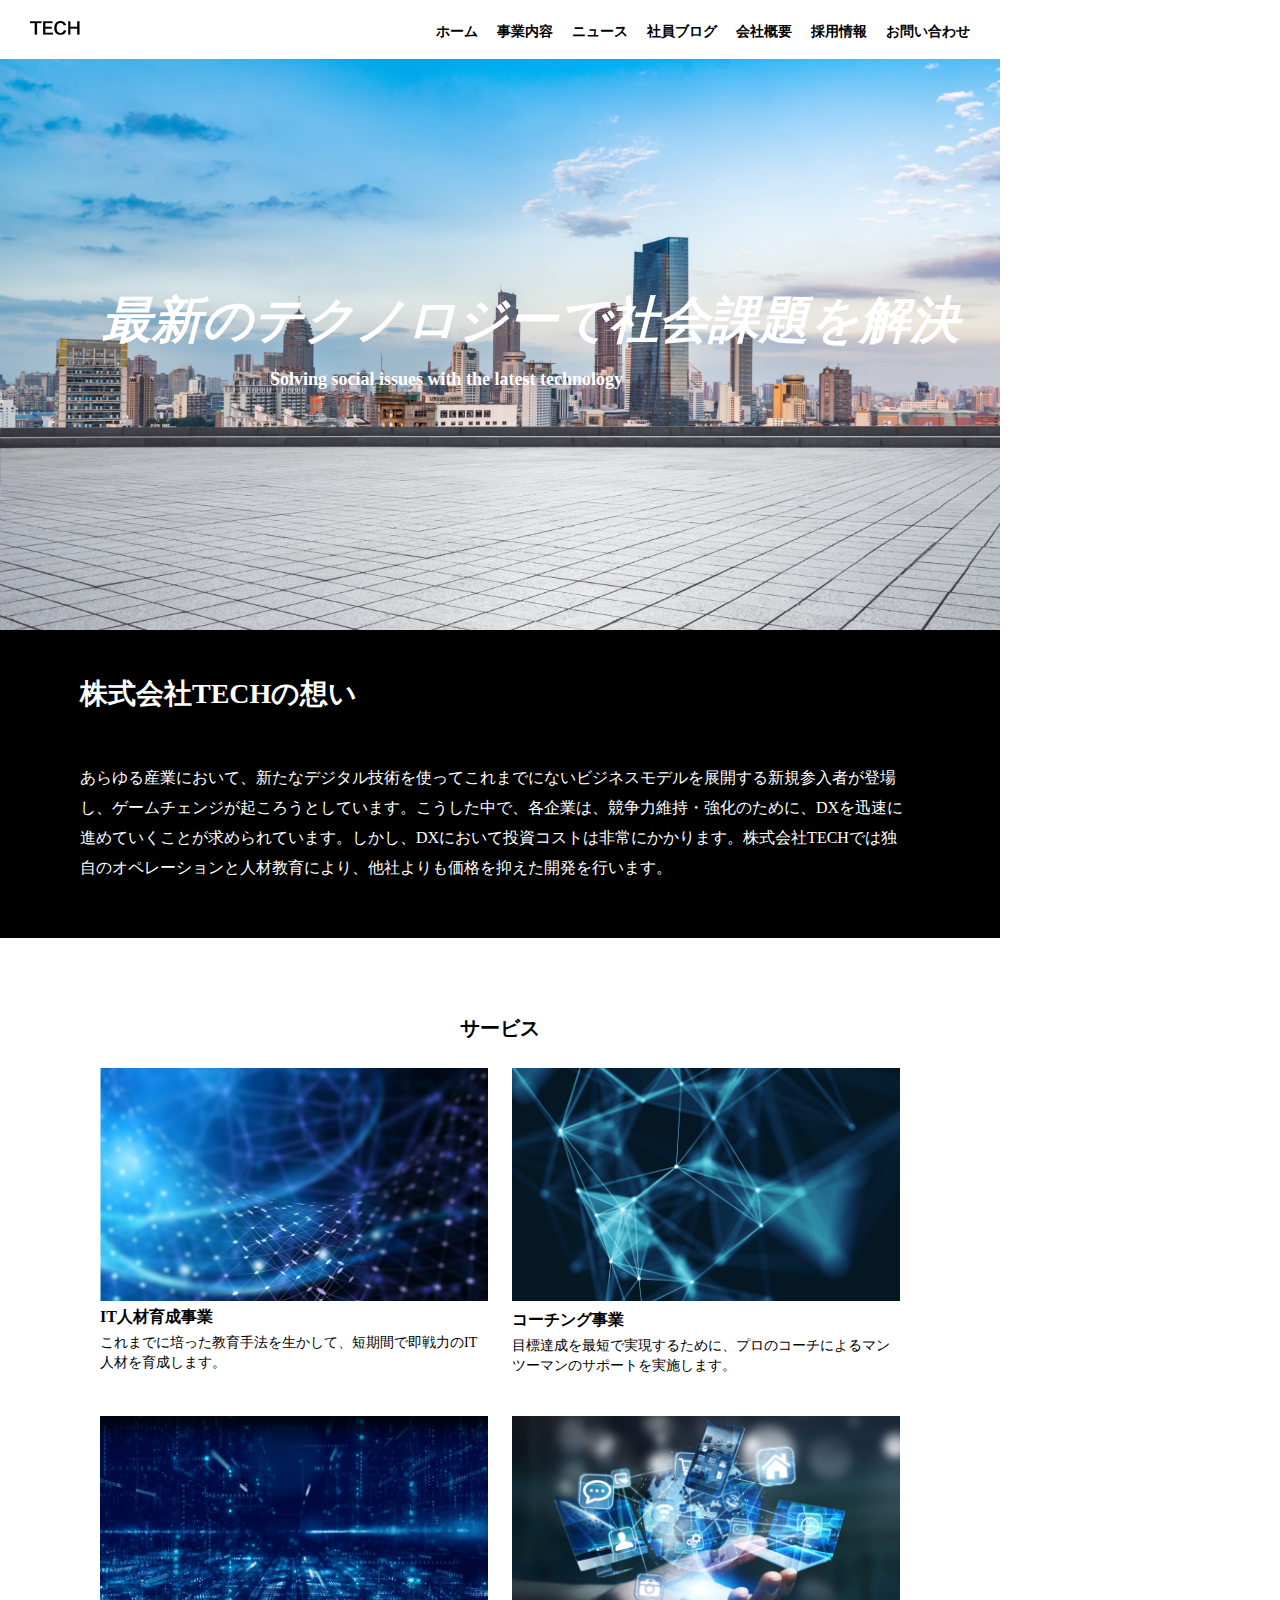
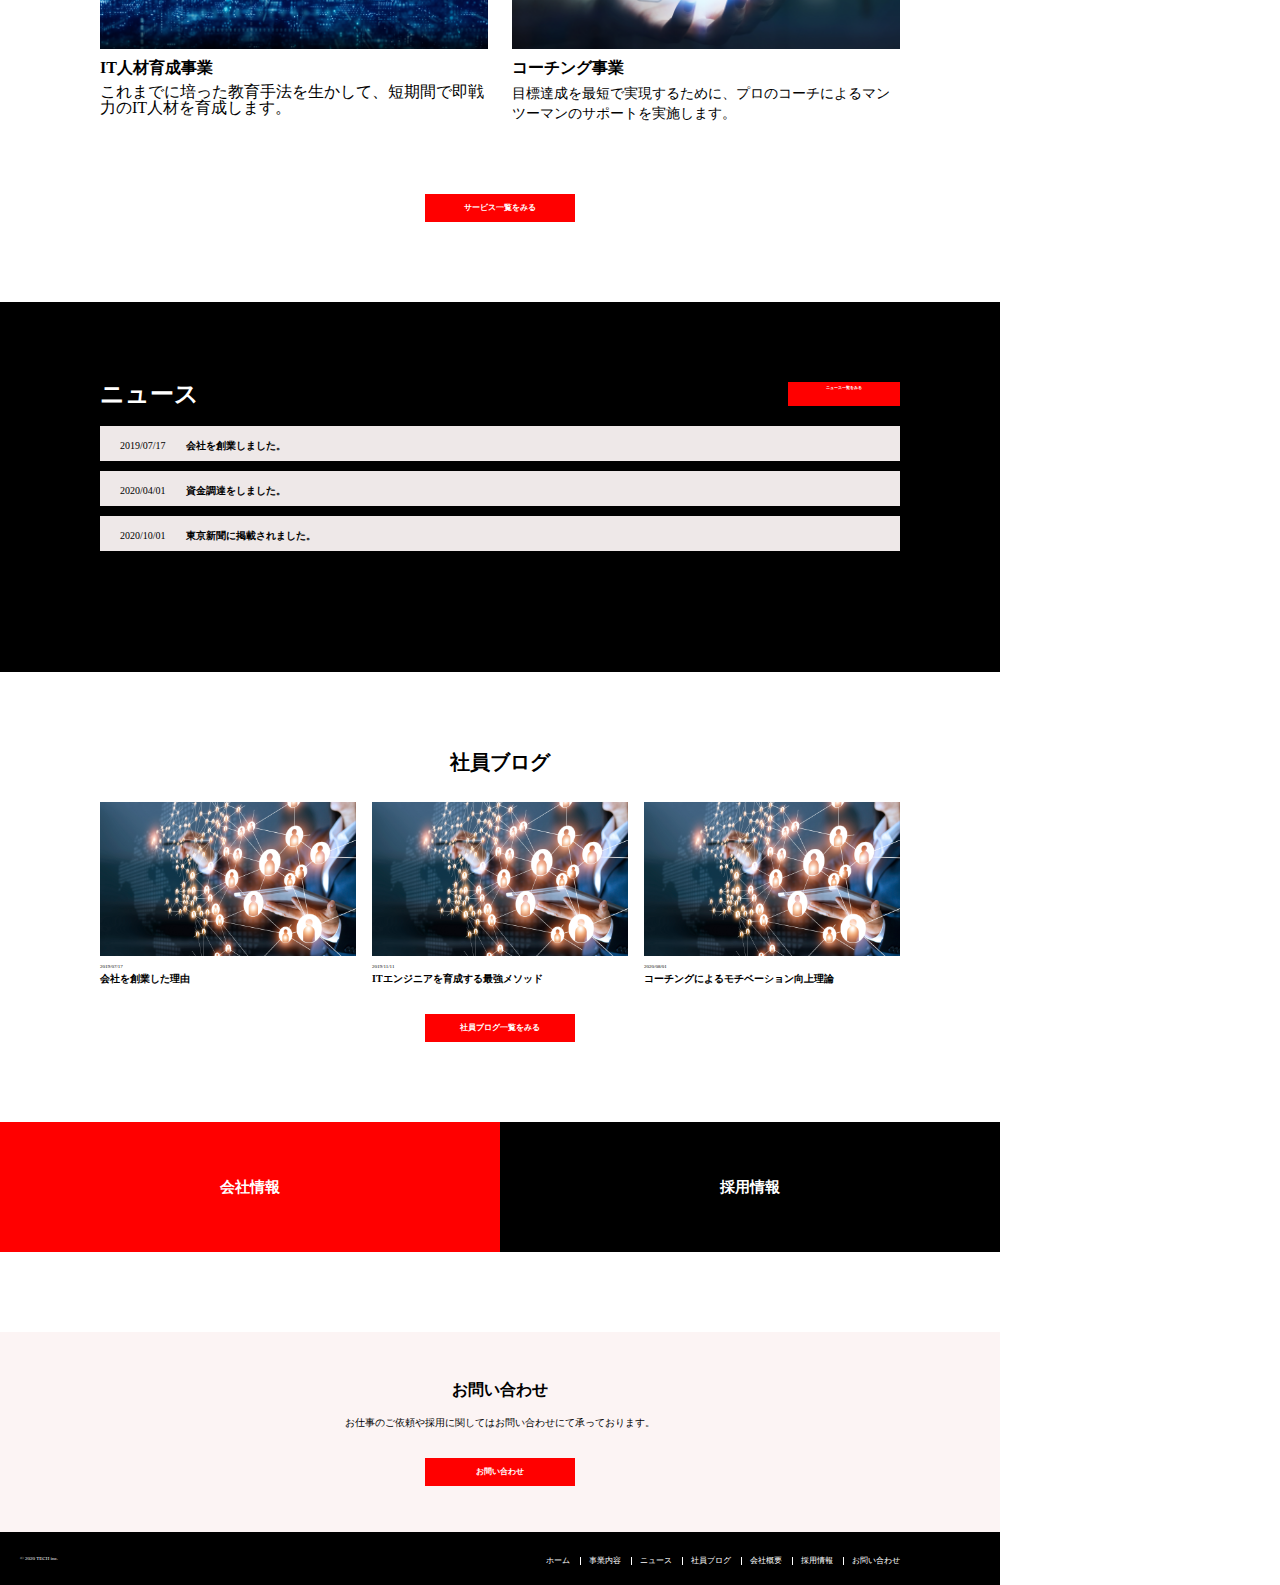
==== index.html @ 4aadff20 "first-commit" ====
<!DOCTYPE html>
<html lang="ja">

<head>
  <meta charset="UTF-8">
  <meta http-equiv="X-UA-Compatible" content="IE=edge">
  <meta name="viewport" content="width=device-width, initial-scale=1.0">
  <link rel="stylesheet" href="css/reset.css">
  <link rel="stylesheet" href="css/style.css">
  <title>LP制作演習問題</title>
  <link rel="preconnect" href="https://fonts.gstatic.com">
  <link href="https://fonts.googleapis.com/css2?family=Indie+Flower&display=swap" rel="stylesheet">
</head>

<body>
  <header class="section0">
    <h3 class="company-logo">
      <a class="company-logo__link" href="#">
      <img class="company-logo__name" src="img/logo.png" alt="会社ロゴ">
      </a>
    </h3>
    <nav class="nav">
      <ul class="nav__list">
        <li class="nav__list-item"><a href="#">ホーム</a></li>
        <li class="nav__list-item"><a href="#">事業内容</a></li>
        <li class="nav__list-item"><a href="#">ニュース</a></li>
        <li class="nav__list-item"><a href="#">社員ブログ</a></li>
        <li class="nav__list-item"><a href="#">会社概要</a></li>
        <li class="nav__list-item"><a href="#">採用情報</a></li>
        <li class="nav__list-item"><a href="#">お問い合わせ</a></li>
      </ul>
    </nav>
  </header>
  <main>
    <article class="article">
      <section class="section1">
        <img class="card1" src="img/mv.png" alt="企業イメージ写真">
        <h1 class="section1__ideal">最新のテクノロジーで社会課題を解決</h1>
        <div class="section1__slogan">
          <p class="section1__slogan-sub">Solving social issues with the latest technology</p>
        </div>
      </section>
      <section class="section2">
        <div class="section2__will">
          <h3 class="section2__will-title">株式会社TECHの想い</h3>
          <p class="section2__will-exple">
            あらゆる産業において、新たなデジタル技術を使ってこれまでにないビジネスモデルを展開する新規参入者が登場し、ゲームチェンジが起ころうとしています。こうした中で、各企業は、競争力維持・強化のために、DXを迅速に進めていくことが求められています。しかし、DXにおいて投資コストは非常にかかります。株式会社TECHでは独自のオペレーションと人材教育により、他社よりも価格を抑えた開発を行います。
          </p>
        </div>
      </section>
      <section class="section3">
        <h3 class="section3__title">サービス</h3>
        <div class="wrapper-1">
          <div class="service-img1">
            <div class="section3__service1-card">
              <img class="card1" src="img/service1.png" alt="アニメーション">
              <div class="section3__service1__text-box">
                <p class="service__text__box__title">IT人材育成事業</p>
                <p class="service__text__box__comment">これまでに培った教育手法を生かして、短期間で即戦力のIT人材を育成します。</p>
              </div>
            </div>
          </div>
          <div class="service-img2">
            <div class="service__img__card">
              <img class="card3__2" src="img/service2.png" alt="アニメーション">
              <div class="service__text__box">
                <p class="service__text__box__title">コーチング事業</p>
                <p class="service__text__box__comment">目標達成を最短で実現するために、プロのコーチによるマンツーマンのサポートを実施します。</p>
              </div>
            </div>
          </div>
        </div>
        <div class="wrapper-2">
          <div class="service-img3">
            <div class="service__img__card3__1">
              <img class="card3__1" src="img/service3.png" alt="アニメーション">
              <div class="service__text__box">
                <p class="service__text__box__title">IT人材育成事業</p>
                <p class="service__text-box__comment">これまでに培った教育手法を生かして、短期間で即戦力のIT人材を育成します。</p>
              </div>
            </div>
          </div>
          <div class="service-img4">
            <div class="service__img__card3__2">
              <img class="card3__2" src="img/service4.png" alt="アニメーション">
              <div class="service__text__box">
                <p class="service__text__box__title">コーチング事業</p>
                <p class="service__text__box__comment">目標達成を最短で実現するために、プロのコーチによるマンツーマンのサポートを実施します。</p>
              </div>
            </div>
          </div>
        </div>
      </section>
      <div class="btn">
        <a href="#" class="btn-sight">サービス一覧をみる</a>
      </div>

      <section class="section4">
        <div class="wrapper__3">
          <div class="news__header">
            <h6 class="news__title">ニュース</h6>
            <h3 class="news__title__btn">ニュース一覧をみる</h3>
          </div>
          <div class="news__list">
            <a class="news__list__item" href="#">2019/07/17<span>会社を創業しました。</span></a>
            <a class="news__list__item" href="#">2020/04/01<span>資金調達をしました。</span></a>
            <a class="news__list__item" href="#">2020/10/01<span>東京新聞に掲載されました。</span></a>
          </div>
        </div>
      </section>
      <section class="section5">
        <h3 class="blog-title-jp">社員ブログ</h3>
        <div class="wrapper-4">
          <div class="blog-img-card">
            <a class="blog-img" href="#">
              <img class="card6" src="img/blog.png">
            </a>
            <div class="blog-text__box">
              <p class="blog-date">2019/07/17</p>
              <a class="blog-footer" href="#">
                <p class="blog-comment">会社を創業した理由</p>
              </a>
            </div>
          </div>
          <div class="blog-img-card">
            <a class="blog-img" href="#">
              <img class="card6" src="img/blog.png">
            </a>
            <div class="blog-text-box">
              <p class="blog-date">2019/11/11</p>
              <a class="blog-footer" href="#">
                <p class="blog-comment">ITエンジニアを育成する最強メソッド</p>
              </a>
            </div>
          </div>
          <div class="blog-img-card">
            <a class="blog-img" href="#">
              <img class="card6" src="img/blog.png">
            </a>
            <div class="blog-text-box">
              <p class="blog-date">2020/08/01</p>
              <a class="blog-footer" href="#">
                <p class="blog-comment">コーチングによるモチベーション向上理論</p>
              </a>
            </div>
          </div>     
        </div>
         
        <div class="btn">
          <a href="#" class="btn-sight">社員ブログ一覧をみる</a>
        </div>
      </section>
      <section class="section7">
        <div class="employee">
          <div class="card4-5">
            <a class="employee-item employee-item-first" href="#" alt="#">
              <h2 class="employee-title">会社情報</h2>
            </a>
            <a class="employee-item employee-item-second" href="#" alt="#">
              <h2 class="employee-title">採用情報</h2>
            </a>
          </div>
        </div>
      <section class="section8">
        <h3 class="inquiry-title-jp">お問い合わせ</h3>
        <p class="inquiry-massage">お仕事のご依頼や採用に関してはお問い合わせにて承っております。</p>
      <div class="btn">
        <a href="#" class="btn-sight">お問い合わせ</a>
      </div>
      </section>
  </main>

  <footer>
    <div class="footer-line">
    <div class="footer-copyright">
      <small>&copy; 2020 TECH inc.</small>
    </div>
    <nav class="nav">
      <ul class="footer-nav-list">
        <li class="footer-nav-item"><a href="#">ホーム</a></li>
        <li class="footer-nav-item"><a href="#">事業内容</a></li>
        <li class="footer-nav-item"><a href="#">ニュース</a></li>
        <li class="footer-nav-item"><a href="#">社員ブログ</a></li>
        <li class="footer-nav-item"><a href="#">会社概要</a></li>
        <li class="footer-nav-item"><a href="#">採用情報</a></li>
        <li class="footer-nav-item"><a href="#">お問い合わせ</a></li>
      </ul>
    </nav>
    </div>
  
  
  
  
  </footer>



</body>

</html>
---- css/style.css ----
body {
  max-width: 1000px;
}

/* --------------HEADER 部分----------------------- */
.section0 {
  display: flex;
  justify-content: space-between;
  margin: 10px 30px;
  align-items: center;
}
.company-logo__name {
  display:inline-block;
  width: 50px;
}
.nav__list {
  display: flex;
  margin-top: 15px;
  margin-bottom: 10px;
  font-weight: bold;
  font-size: 14px;
}

li {
  margin-left: 30px;
}

a {
  text-decoration: none;
  color: black;
}

/* ---------------MAIN 部分------------------------------------------ */

/*----------------SECTION1 Ahead-------------------------*/

.card1 {
  width: 100%;
  position: relative;
  display: block;
  margin-left: auto;
}

.section1__ideal {
  position:absolute;
  font-weight: bold;
  font-size: 50px;
  color: white;
  top: 300px;
  left: 8%;
  font-family:"Indie Flower", cursive;
  font-style: italic;
}

.section1__slogan-sub {
  position: absolute;
  font-weight: bold;
  font-size: 18px;
  color:white;
  top: 370px;
  left: 270px;
}

/*----------------SECTION2 About-------------------------*/
.section2 {
  background-color:black;
}

.section2__will {
  margin-left: 80px;
 
}

.section2__will-title {
  font-size: 28px;
  color: white;
  margin-bottom: 50px;
  padding-top: 50px;
}

.section2__will-exple {
  display: inline-block;
  width: 90%;
  font-size: 16px;
  padding: 5px 0;
  color:white;
  line-height: 30px;
  margin-bottom: 50px;
}

/*----------------SECTION3 Service-------------------------*/  
.section3 {
  margin-top:80px;
}
.section3__title {
  margin-bottom: 30px;
  font-size: 20px;
  color:black;
  text-align: center;
}

.wrapper-1 {
  width: 80%;
  display: flex;
  justify-content: space-between;
  margin-left: 10%;
}

.wrapper-2 {
width: 80%;
  display: flex;
  justify-content: space-between;
  margin-left: 10%;
}

img {
   width: 100%;
}

.service-img1 .service-img2 .service-img3 .service-img4 {
   color: black;
   
}
.service-img1 {
  margin-right: 3%;
}
.service-img3 {
  margin-right: 3%;
}
.service__text__box__title {
  font-weight: bold;
  padding: 8px 0;
}
.service__text__box__comment {
  font-size: 14px;
  padding-bottom: 40px;
  line-height: 20px;
}

.btn {
  margin-top:30px
}

.btn-sight {
  color:white;
  background-color:red;
  text-align: center;
  width: 120PX;
  display:block;
  padding: 10px 15px;
   margin: 0 auto;
  font-size: 8px;
  font-weight: bold;
  transition: 0.4s;
}

.btn-sight:hover {
 opacity: 0.6;
 transition: 0.4s;
}




/*----------------SECTION4 News-------------------------*/
.section4 {
  background-color:black;
  margin: 80px 0;
  height:370px;
}

.wrapper__3 {
  margin:0 10%;
}
.news__title {
  color: white;
  font-size: 24px;
}
.news__header {
  display:flex;
  justify-content: space-between;
  margin-bottom:20px;
  padding-top: 80px;
}

.news__list {
  margin-bottom: 80px;
  
}
.news__list a {
  display: block;
  height: 20px;
  background-color:rgba(245, 239, 239, 0.973);
  margin-bottom: 10px;
  padding-top: 15px;
  font-size: 10px;
  }

.news__list__item {
 padding-left: 20px;
 transition: 0.4s;
}

.news__list__item span {
  padding-left: 20px;
  font-weight: bold;
}
.news__title__btn {
 color:white;
  background-color:red;
  text-align: center;
  width: 100PX;
  display:block;
  padding: 4px 6px;
  font-size: 4px;
  font-weight: bold;
  transition: 0.4s;
}
.news__title__btn:hover {
  opacity: 0.6;
  transition: 0.4s;
} 

.news__list__item:hover {
  opacity: 0.6;
  transition: 0.4s;
}

/*----------------SECTION5 Blog-------------------------*/ 
.section5 {
  margin-bottom: 80px;
}

.blog-title-jp {
  text-align: center;
  font-size: 20px;
  color:black;
  padding-bottom:30px;
}

.wrapper-4{
  display: flex;
  justify-content: space-between;
  width: 80%;
  margin: 0 10% 0 10%;
}

img {
  width: 100%;
}
.blog-img-card {
  position: relative;
  width:32%;
  height: auto;
  
}
.blog-date {
  margin-top: 5px;
  font-size: 5px;
}

.blog-comment {
  color: black;
  font-size: 10px;
  font-weight: bold;
  padding-top: 5px;
}

.blog-img:hover {
 opacity: 0.6;
 transition: 0.4s;
}

.blog-comment:hover {
 opacity: 0.6;
 transition: 0.4s; 
}


/*----------------SECTION7 Employee-------------------------*/  
.employee {
  width: 100%;
} 
.card4-5 {
  display: flex;
  justify-content: space-between;
}
.employee-item {
 position: relative;
 width: 100%;
 height: 130px;
 display: inline-block;
 transition: 2s;
}

.employee-item-first {
  background-color: red;
  background-size: cover;
}

.employee-item-second {
  background-color: black;
  background-size: cover;
}
.employee-title {
  position: absolute;
  color: white;
  font-size: 15px;
   top: 50%;
  left: 50%;
  transform: translate(-50%, -50%);
}

.employee-item:hover {
  opacity: 0.6;
  transition: 0.4s;
}

/*----------------SECTION8 Inquiry-------------------------*/  

.section8 {
  background-color:rgb(252, 244, 244);
  margin-top: 80px;
  height: 200px;
}

.inquiry-title-jp {
  padding-top: 50px;
  text-align: center;
}

.inquiry-massage {
  text-align: center;
  padding-top: 20px;
  font-size: 10px;
}

/*----------------footer-------------------------*/  
footer {
  background-color:black;
  width: 100%; 
}

.footer-line {
  display: flex;
  justify-content: space-between;
  
  align-items: center;
  width: 90%;
  padding: 10px 0;
}

.footer-copyright {
  display:inline-block;
  font-size: 5px;
  color: white;
  margin-left: 20px;
 
}
.footer-nav-list {
  width: 100%;
  display: flex;
  margin-top: 15px;
  margin-bottom: 10px;
  font-size: 8px; 
}

li {
  margin-left: 10px;
   padding-left: 8px;
}

li:not(:first-child) {
  border-left: 1px solid white;
}

.footer-nav-item a {
  text-decoration: none;
  color: white;
}



/* レスポンシブ (1000px以上)*/
@media screen and (min-width: 768px) {
.wrapper-1 {
  width: 80%;
  display: flex;
  justify-content: start;
  margin-left: 10%;
}
}
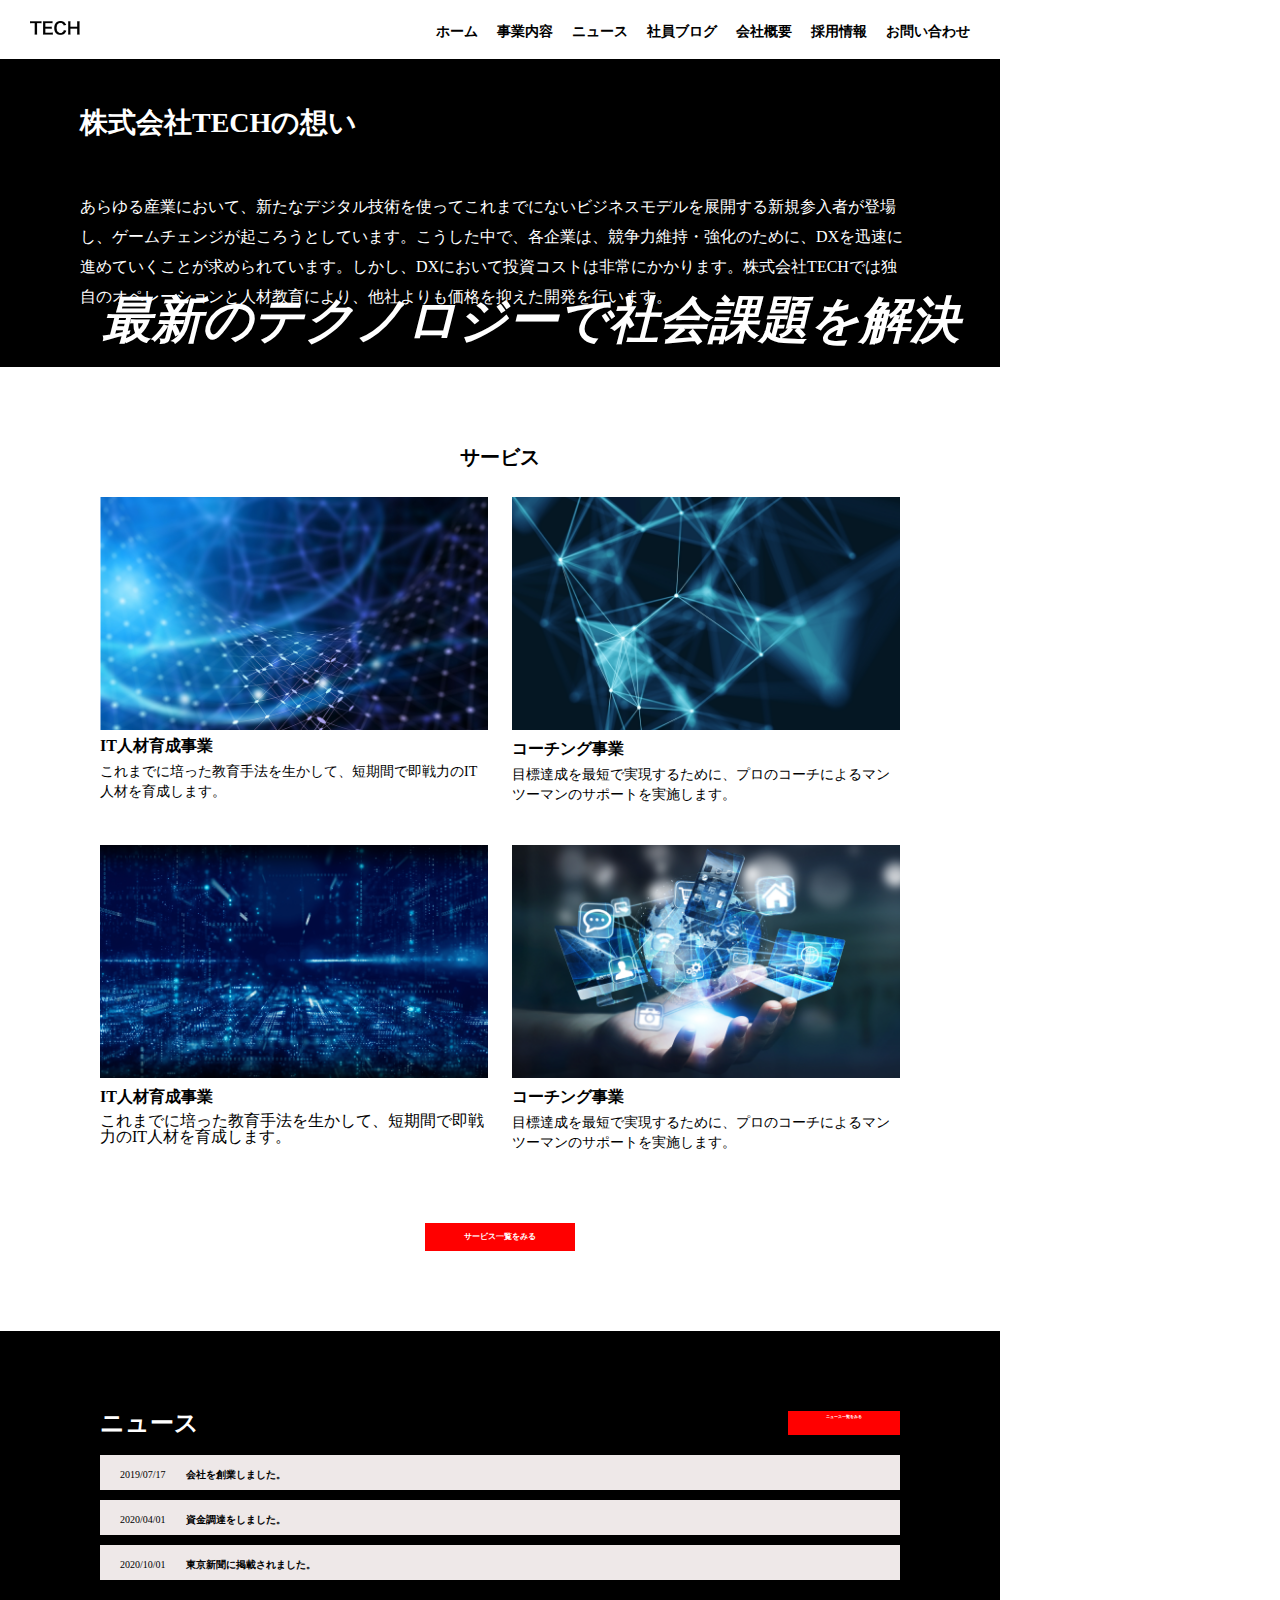
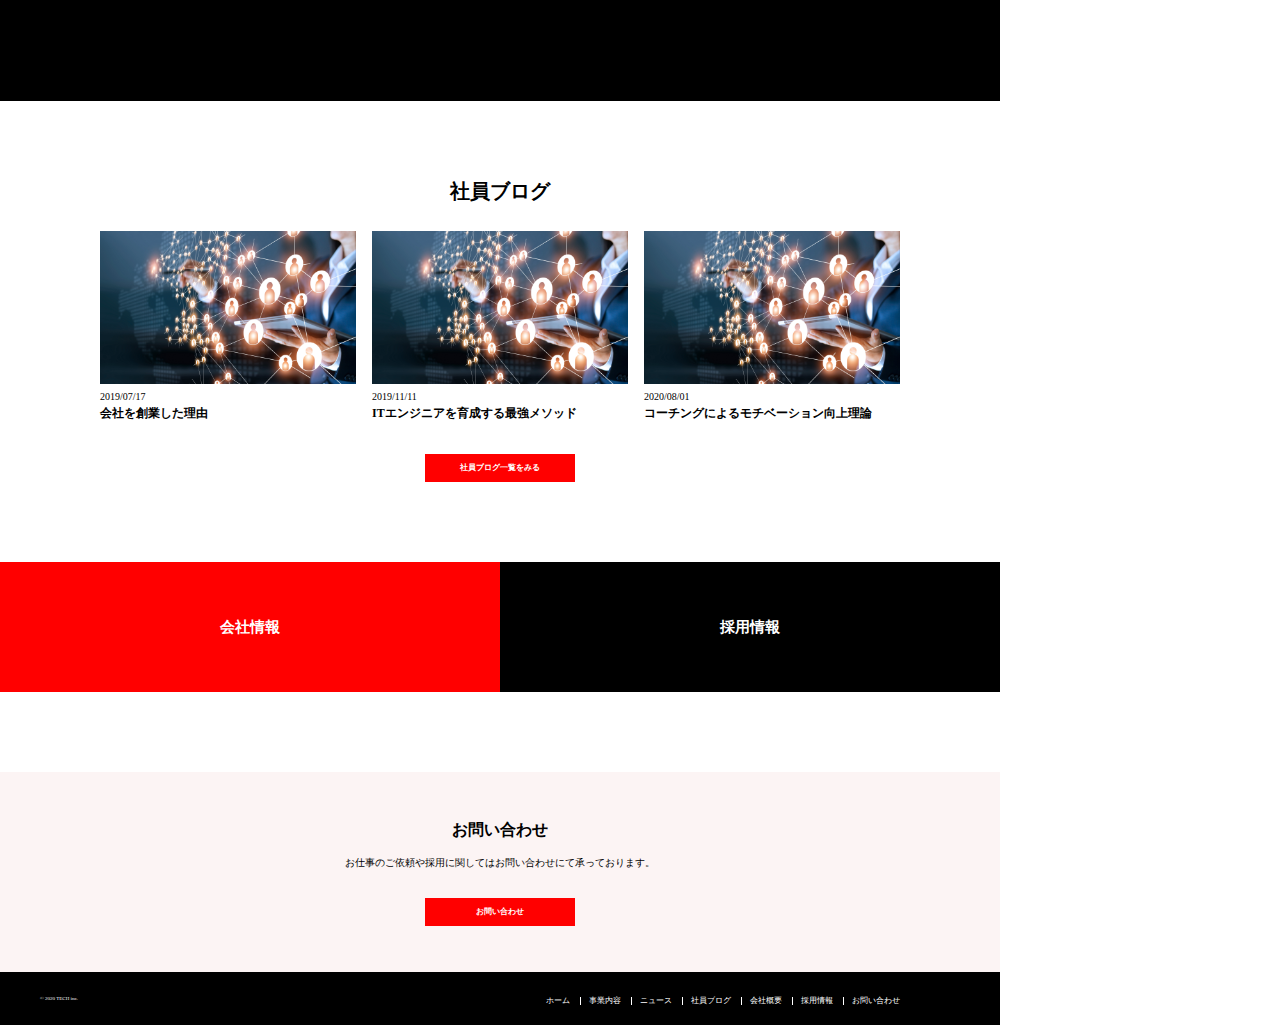
==== commit 608a7929: "secound-commit" ====
--- a/index.html
+++ b/index.html
@@ -34,7 +34,6 @@
   <main>
     <article class="article">
       <section class="section1">
-        <img class="card1" src="img/mv.png" alt="企業イメージ写真">
         <h1 class="section1__ideal">最新のテクノロジーで社会課題を解決</h1>
         <div class="section1__slogan">
           <p class="section1__slogan-sub">Solving social issues with the latest technology</p>
--- a/css/style.css
+++ b/css/style.css
@@ -34,6 +34,12 @@
 /* ---------------MAIN 部分------------------------------------------ */
 
 /*----------------SECTION1 Ahead-------------------------*/
+.section1 {
+  background-image: url(/img/.png);
+  background-repeat: no-repeat;
+  background-position: center top;
+  background-size: cover;
+}
 
 .card1 {
   width: 100%;
@@ -64,7 +70,7 @@
 
 /*----------------SECTION2 About-------------------------*/
 .section2 {
-  background-color:black;
+ background-color:black; 
 }
 
 .section2__will {
@@ -257,14 +263,14 @@
 }
 .blog-date {
   margin-top: 5px;
-  font-size: 5px;
+  font-size: 10px;
 }
 
 .blog-comment {
   color: black;
-  font-size: 10px;
-  font-weight: bold;
-  padding-top: 5px;
+  font-size: 12px;
+  font-weight: bold;
+  padding: 5px 0;
 }
 
 .blog-img:hover {
@@ -345,51 +351,106 @@
 .footer-line {
   display: flex;
   justify-content: space-between;
+  align-items: center;
+  width: 90%;
+  padding: 10px 0;
+}
+
+.footer-copyright {
+  display:inline-block;
+  font-size: 5px;
+  color: white;
+  margin-left: 20px;
+  padding-left: 20px;
+ }
+
+
+.footer-nav-list {
+  width: 100%;
+  display: flex;
+  margin-top: 15px;
+  margin-bottom: 10px;
+  font-size: 8px; 
+}
+
+li {
+  margin-left: 10px;
+   padding-left: 8px;
+}
+
+li:not(:first-child) {
+  border-left: 1px solid white;
+}
+
+.footer-nav-item a {
+  text-decoration: none;
+  color: white;
+}
+
+
+
+/* レスポンシブ (1000px以上)*/
+@media screen and (max-width: 768px) {
+.wrapper-1 {
+  width: 80%;
+  display: block;
+  justify-content: start;
+  margin-left: 10%;
+}
+
+.wrapper-2 {
+ width: 80%;
+  display: block;
+  justify-content: start;
+  margin-left: 10%; 
+  display: block;
+}
+.wrapper-4{
+  display: block;
+  justify-content: start;
+  width: 100%;
+  margin: 0 10% 0 10%;
+}
+
+.blog-img-card {
+  width: 80%;
+}
+/*----------------footer-------------------------*/  
+.footer-line {
+  display: block;
+  justify-content: space-between;
   
   align-items: center;
   width: 90%;
   padding: 10px 0;
 }
 
+.footer-nav-list {
+  width: 100%;
+  display: block;
+  margin-top: 0;
+  margin-bottom: 5px;
+  font-size: 8px;  
+}
+
 .footer-copyright {
-  display:inline-block;
+  display:block;
   font-size: 5px;
   color: white;
-  margin-left: 20px;
+  text-align: center;
+  padding: 15px 0;
+}
+li {
+  text-align: center;
+}
  
-}
-.footer-nav-list {
-  width: 100%;
-  display: flex;
-  margin-top: 15px;
-  margin-bottom: 10px;
-  font-size: 8px; 
-}
-
-li {
-  margin-left: 10px;
-   padding-left: 8px;
-}
-
 li:not(:first-child) {
-  border-left: 1px solid white;
-}
-
-.footer-nav-item a {
-  text-decoration: none;
-  color: white;
-}
-
-
-
-/* レスポンシブ (1000px以上)*/
-@media screen and (min-width: 768px) {
-.wrapper-1 {
-  width: 80%;
-  display: flex;
-  justify-content: start;
-  margin-left: 10%;
-}
-}
-
-
+  border-left:none;
+  padding-top:15px;
+}
+
+
+
+
+}
+
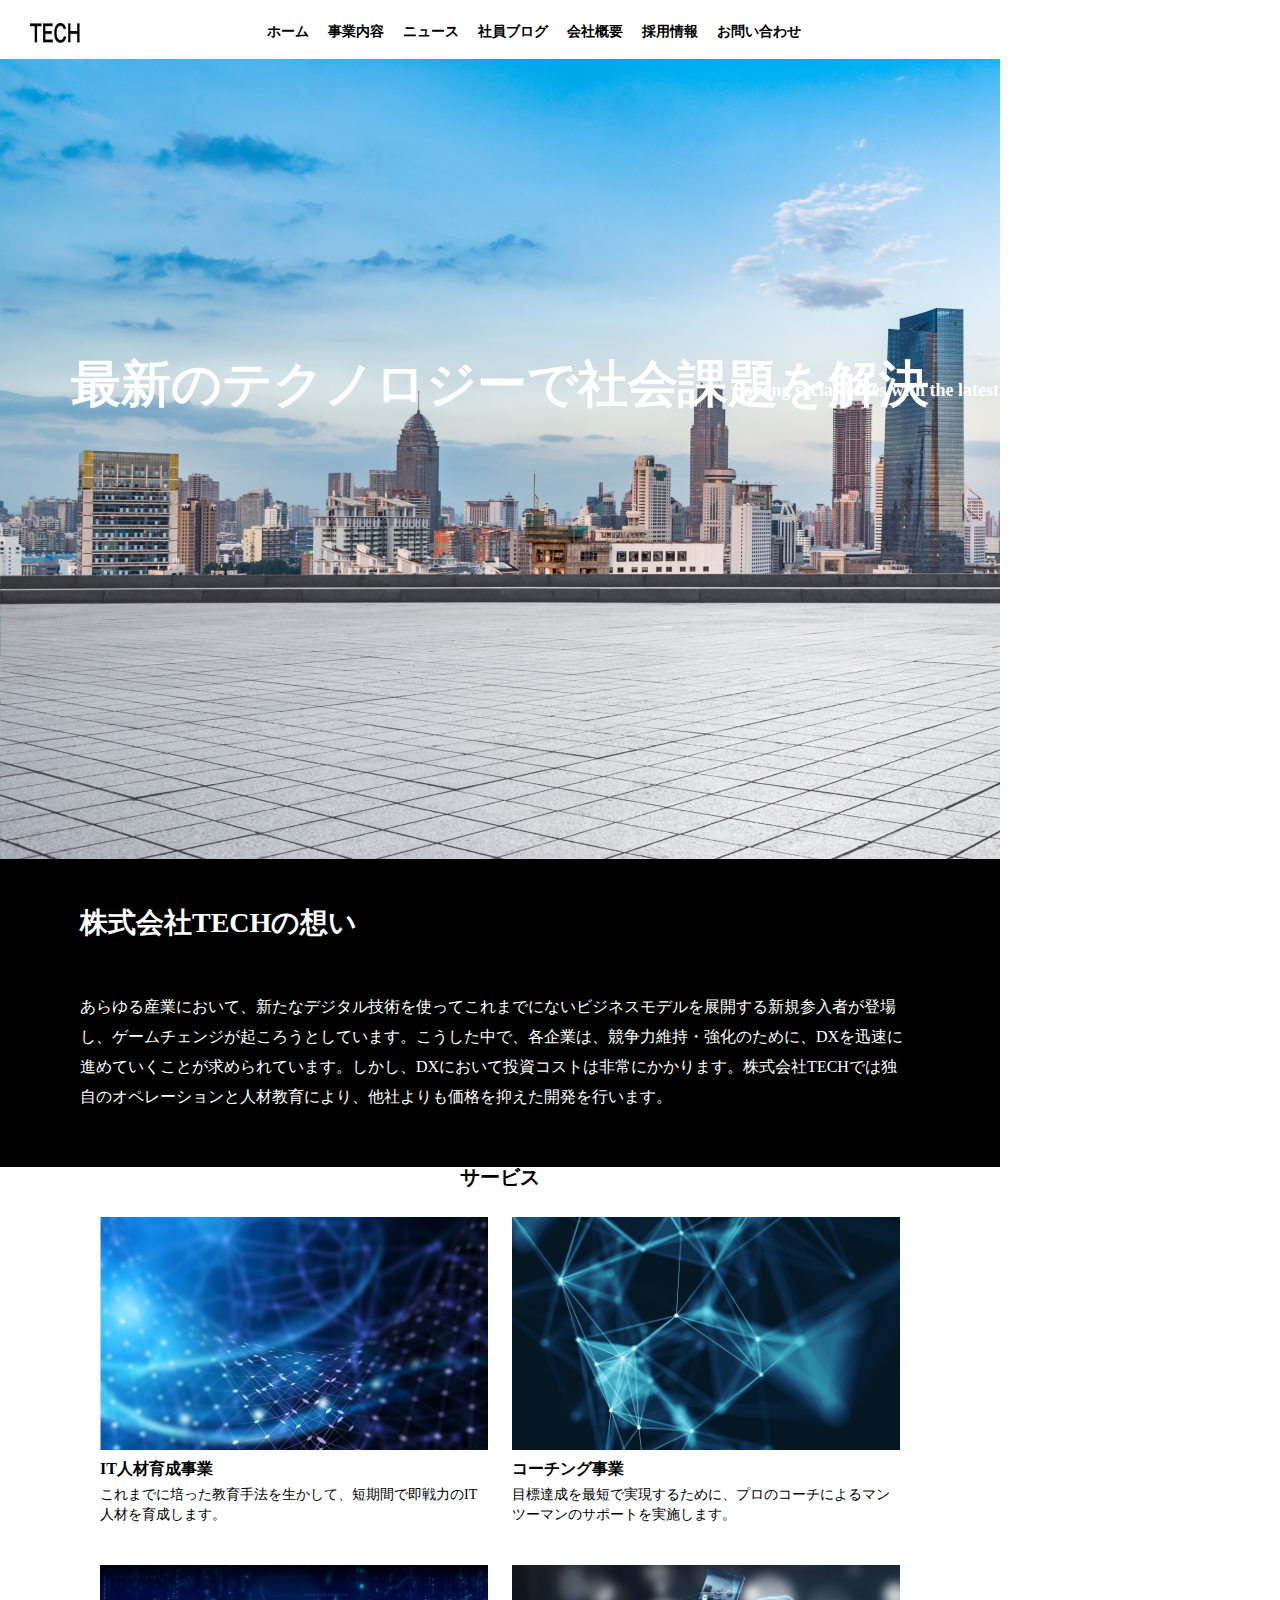
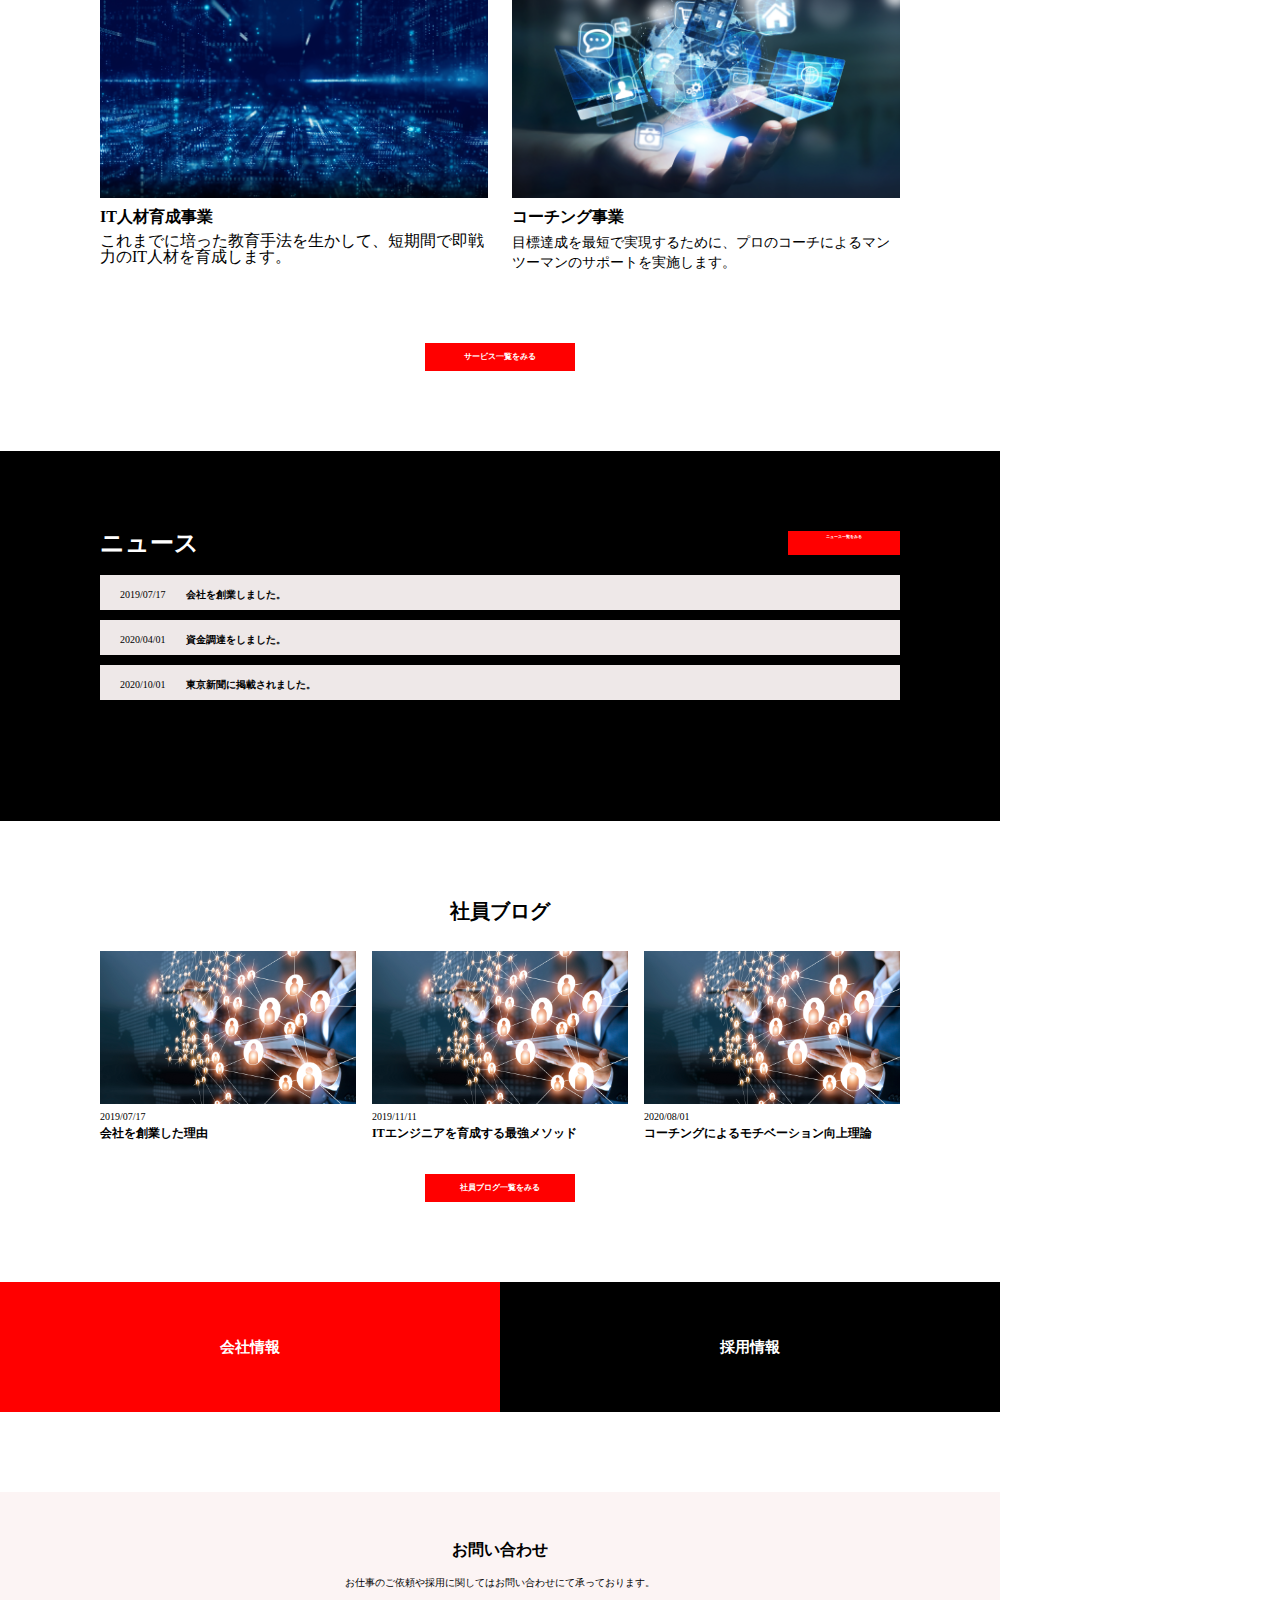
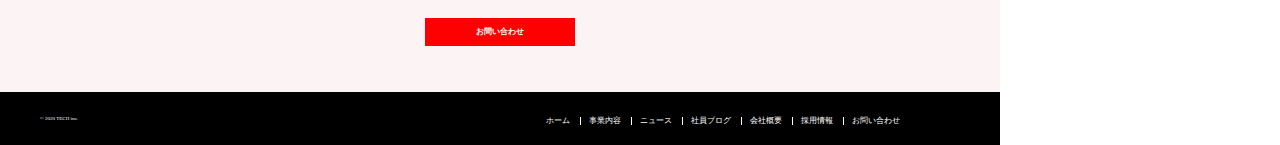
==== commit 70ea5eeb: "third-commit" ====
--- a/index.html
+++ b/index.html
@@ -30,6 +30,13 @@
         <li class="nav__list-item"><a href="#">お問い合わせ</a></li>
       </ul>
     </nav>
+    <div class="hamburger">
+      <div class="menu" id="menu">
+        <span class="menu__line--top"></span>
+        <span class="menu__line--middle"></span>
+        <span class="menu__line--bottom"></span>
+    </div>
+    </div>
   </header>
   <main>
     <article class="article">
@@ -167,33 +174,60 @@
         <a href="#" class="btn-sight">お問い合わせ</a>
       </div>
       </section>
-  </main>
+
+      <div class="drawer">
+        <nav class="navkey" id="navkey">
+          <ul>
+            <li class="drawer-nav-item"><a href="#">ホーム</a></li>
+            <li class="drawer-nav-item"><a href="#">事業内容</a></li>
+            <li class="drawer-nav-item"><a href="#">ニュース</a></li>
+            <li class="drawer-nav-item"><a href="#">社員ブログ</a></li>
+            <li class="drawer-nav-item"><a href="#">会社概要</a></li>
+            <li class="drawer-nav-item"><a href="#">採用情報</a></li>
+            <li class="drawer-nav-item"><a href="#">お問い合わせ</a></li>
+          </ul>
+        </nav>
+        <div class="menu" id="menu">
+          <span class="menu__line--top"></span>
+          <span class="menu__line--middle"></span>
+          <span class="menu__line--bottom"></span>
+        </div>
+      </div>
+    </div>
+
+
+
+
+    </main>
 
   <footer>
     <div class="footer-line">
     <div class="footer-copyright">
       <small>&copy; 2020 TECH inc.</small>
     </div>
-    <nav class="nav">
-      <ul class="footer-nav-list">
-        <li class="footer-nav-item"><a href="#">ホーム</a></li>
-        <li class="footer-nav-item"><a href="#">事業内容</a></li>
-        <li class="footer-nav-item"><a href="#">ニュース</a></li>
-        <li class="footer-nav-item"><a href="#">社員ブログ</a></li>
-        <li class="footer-nav-item"><a href="#">会社概要</a></li>
-        <li class="footer-nav-item"><a href="#">採用情報</a></li>
-        <li class="footer-nav-item"><a href="#">お問い合わせ</a></li>
-      </ul>
-    </nav>
-    </div>
-  
-  
-  
-  
+  <nav class="nav">
+    <ul class="footer-nav-list">
+      <li class="footer-nav-item"><a href="#">ホーム</a></li>
+      <li class="footer-nav-item"><a href="#">事業内容</a></li>
+      <li class="footer-nav-item"><a href="#">ニュース</a></li>
+      <li class="footer-nav-item"><a href="#">社員ブログ</a></li>
+      <li class="footer-nav-item"><a href="#">会社概要</a></li>
+      <li class="footer-nav-item"><a href="#">採用情報</a></li>
+      <li class="footer-nav-item"><a href="#">お問い合わせ</a></li>
+    </ul>
+  </nav>
   </footer>
 
 
 
+<script>
+  dayjs.locale('ja'); // 日本語に変換
+              //ここから追記...
+</script>
+<script src="js/main.js"></script>
+
+
+
 </body>
 
 </html>--- a/css/style.css
+++ b/css/style.css
@@ -1,6 +1,7 @@
 
 body {
   max-width: 1000px;
+
 }
 
 /* --------------HEADER 部分----------------------- */
@@ -13,6 +14,8 @@
 .company-logo__name {
   display:inline-block;
   width: 50px;
+  height: 20px;
+  margin-top: 10px;
 }
 .nav__list {
   display: flex;
@@ -35,38 +38,34 @@
 
 /*----------------SECTION1 Ahead-------------------------*/
 .section1 {
-  background-image: url(/img/.png);
+  background-image: url(../img/mv.png);
   background-repeat: no-repeat;
-  background-position: center top;
   background-size: cover;
-}
-
-.card1 {
-  width: 100%;
-  position: relative;
-  display: block;
-  margin-left: auto;
+  height: 800px;
+  width: 100%;
 }
 
 .section1__ideal {
-  position:absolute;
-  font-weight: bold;
   font-size: 50px;
   color: white;
-  top: 300px;
-  left: 8%;
-  font-family:"Indie Flower", cursive;
-  font-style: italic;
+  margin-bottom: 50px;
+  padding-top: 50px;
+  text-align: center;
+  padding-top: 300px;
 }
 
 .section1__slogan-sub {
-  position: absolute;
-  font-weight: bold;
-  font-size: 18px;
+  display: inline-block;
+  width: 100%;
+  font-size: 16px;
+  padding: 5px 0;
   color:white;
-  top: 370px;
-  left: 270px;
-}
+  line-height: 30px;
+  margin-bottom: 50px;
+  text-align: center;
+}
+
+
 
 /*----------------SECTION2 About-------------------------*/
 .section2 {
@@ -95,9 +94,30 @@
   margin-bottom: 50px;
 }
 
+
+
+.section1__slogan-sub {
+  position: absolute;
+  font-weight: bold;
+  font-size: 18px;
+  color:white;
+  top: 370px;
+  left: 270px;
+}
+
+
+
+
+
+
+
+
+
+
 /*----------------SECTION3 Service-------------------------*/  
 .section3 {
   margin-top:80px;
+  margin: 0 10%;
 }
 .section3__title {
   margin-bottom: 30px;
@@ -107,17 +127,17 @@
 }
 
 .wrapper-1 {
-  width: 80%;
-  display: flex;
-  justify-content: space-between;
-  margin-left: 10%;
+  width: 100%;
+  display: flex;
+  justify-content: space-between;
+  
 }
 
 .wrapper-2 {
-width: 80%;
-  display: flex;
-  justify-content: space-between;
-  margin-left: 10%;
+width: 100%;
+  display: flex;
+  justify-content: space-between;
+  
 }
 
 img {
@@ -174,6 +194,7 @@
   background-color:black;
   margin: 80px 0;
   height:370px;
+  width: 100%;
 }
 
 .wrapper__3 {
@@ -236,6 +257,7 @@
 /*----------------SECTION5 Blog-------------------------*/ 
 .section5 {
   margin-bottom: 80px;
+  width: 100%;
 }
 
 .blog-title-jp {
@@ -386,6 +408,13 @@
   text-decoration: none;
   color: white;
 }
+.drawer {
+  display: none;
+}
+
+
+
+
 
 
 
@@ -448,9 +477,74 @@
   border-left:none;
   padding-top:15px;
 }
-
-
-
-
-}
-
+.nav__list {
+  display:none;
+}
+
+/*----------------Hamburger-------------------------*/  
+.navkey a{
+  text-decoration: none;
+  color: blue
+}
+.navkey {
+  position: absolute;
+  height: 100vh;
+  width: 100%;
+  left: -100%;
+  background: #eee;
+  transition: .7s;
+  text-align: center;
+  z-index: 1;
+}
+.navkey ul{
+  padding-top: 80px;
+}
+.navkey ul li{
+  list-style-type: none;
+  margin-top: 50px;
+}
+.menu {
+  display: inline-block;
+  width: 36px;
+  height: 32px;
+  cursor: pointer;
+  position: relative;
+  left: 20px;
+  top: 20px;
+}
+.menu__line--top,
+.menu__line--middle,
+.menu__line--bottom {
+  display: inline-block;
+  width: 100%;
+  height: 4px;
+  background-color: #000;
+  position: absolute;
+  transition: 0.5s;
+}
+.menu__line--top {
+  top: 0;
+}
+.menu__line--middle {
+  top: 14px;
+}
+.menu__line--bottom {
+  bottom: 0;
+}
+.menu.open span:nth-of-type(1) {
+  top: 14px;
+  transform: rotate(45deg);
+}
+.menu.open span:nth-of-type(2) {
+  opacity: 0;
+}
+.menu.open span:nth-of-type(3) {
+  top: 14px;
+  transform: rotate(-45deg);
+}
+.in{
+  transform: translateX(100%);
+}
+
+}
+
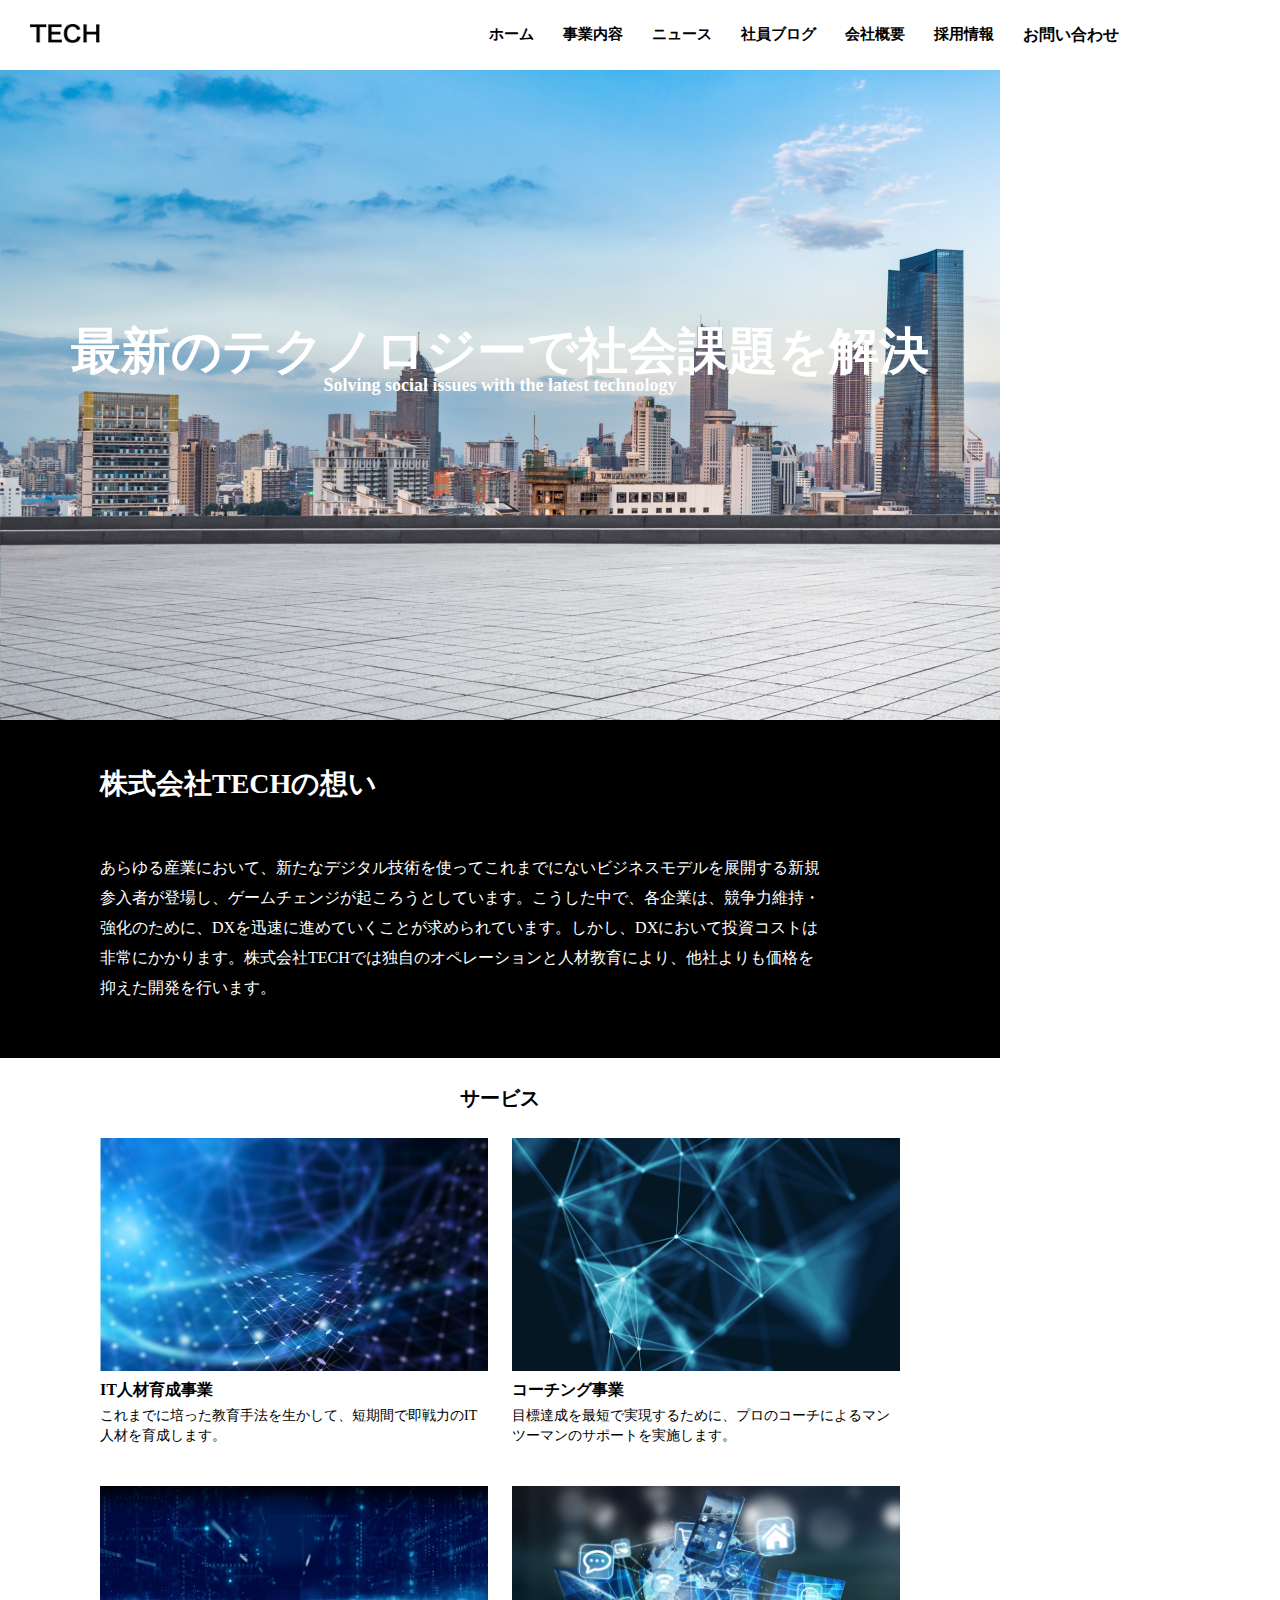
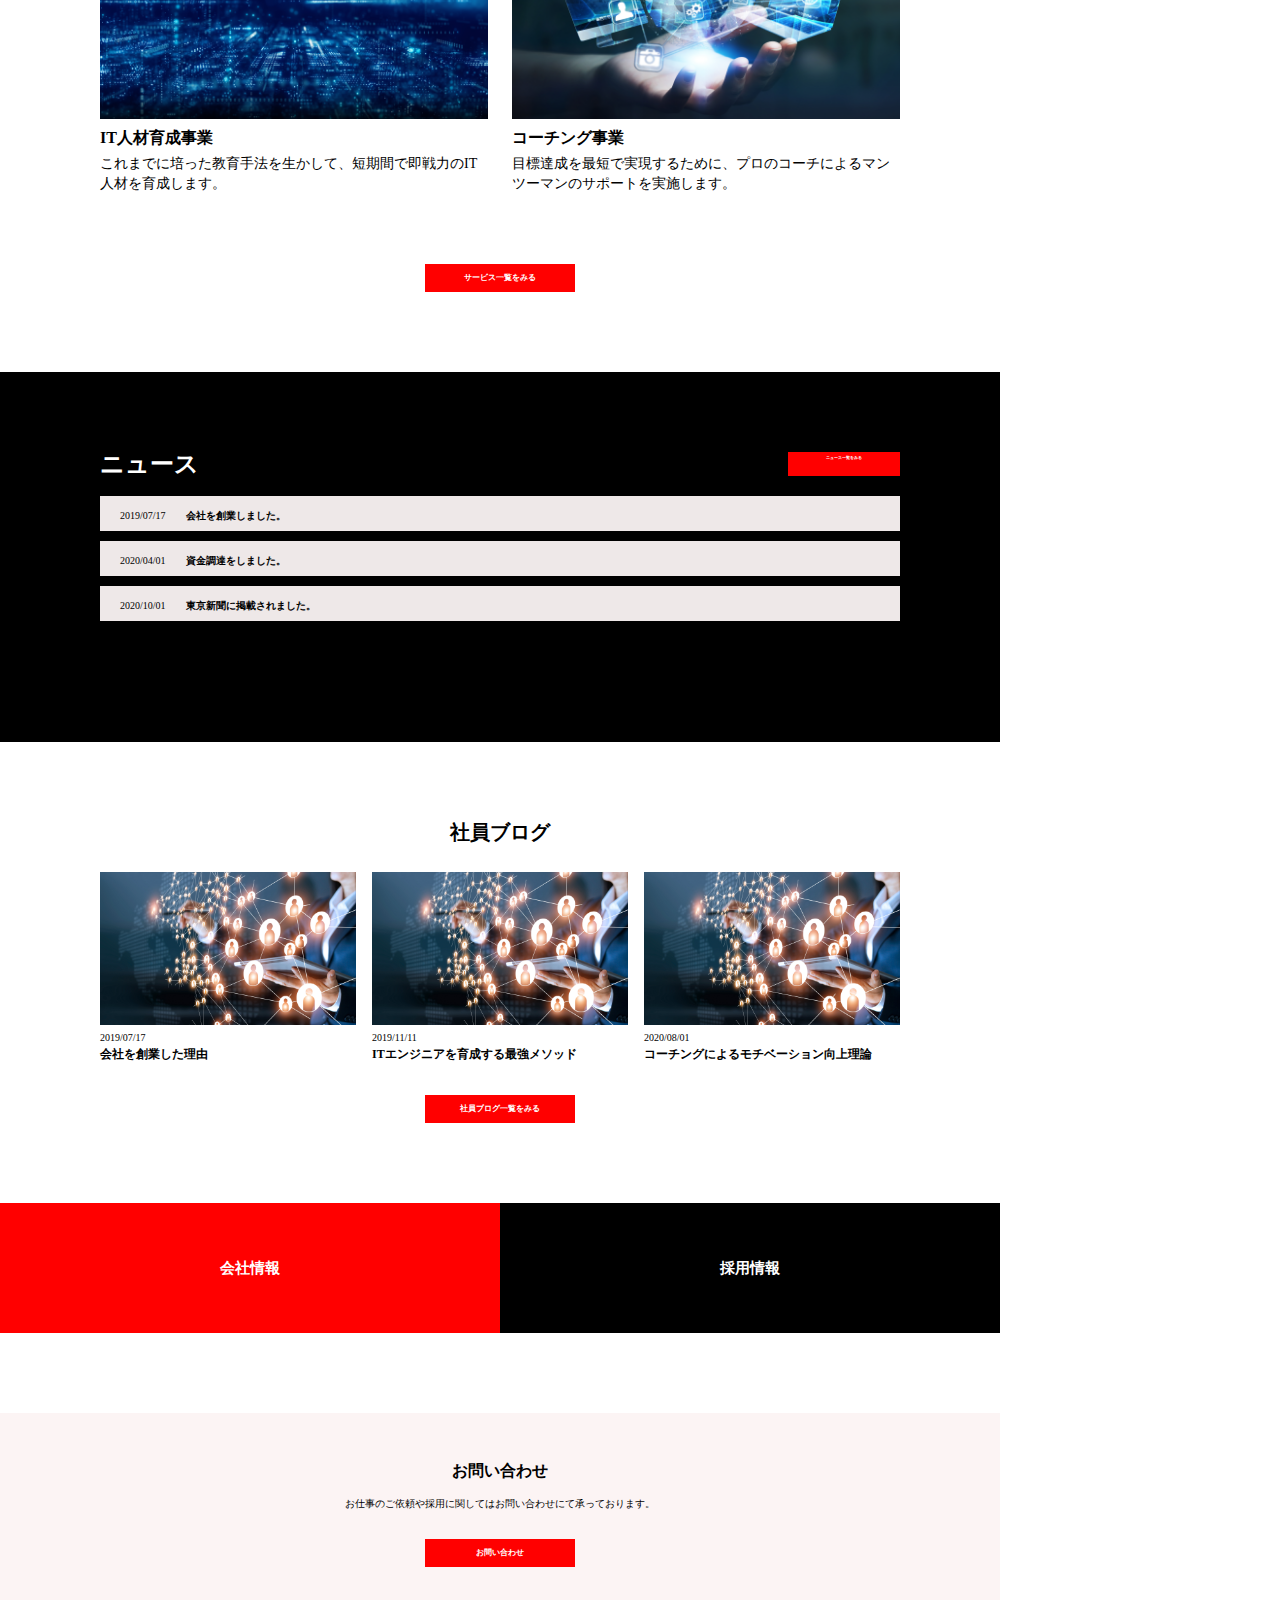
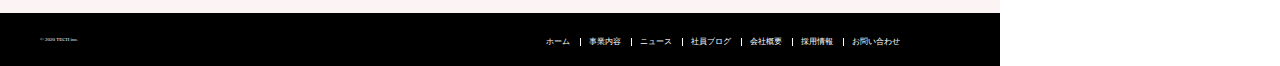
==== commit d096707b: "forth-commit" ====
--- a/index.html
+++ b/index.html
@@ -15,34 +15,46 @@
 <body>
   <header class="section0">
     <h3 class="company-logo">
-      <a class="company-logo__link" href="#">
-      <img class="company-logo__name" src="img/logo.png" alt="会社ロゴ">
+      <a class="company-logo__link" href="index.html">
+        <img class="company-logo__name" src="img/logo.png" alt="会社ロゴ">
       </a>
     </h3>
     <nav class="nav">
       <ul class="nav__list">
-        <li class="nav__list-item"><a href="#">ホーム</a></li>
-        <li class="nav__list-item"><a href="#">事業内容</a></li>
-        <li class="nav__list-item"><a href="#">ニュース</a></li>
-        <li class="nav__list-item"><a href="#">社員ブログ</a></li>
-        <li class="nav__list-item"><a href="#">会社概要</a></li>
-        <li class="nav__list-item"><a href="#">採用情報</a></li>
-        <li class="nav__list-item"><a href="#">お問い合わせ</a></li>
+        <li class="nav__list-item"><a href="index.html">ホーム</a></li>
+        <li class="nav__list-item"><a href="service.html">事業内容</a></li>
+        <li class="nav__list-item"><a href="news.html">ニュース</a></li>
+        <li class="nav__list-item"><a href="blog.html">社員ブログ</a></li>
+        <li class="nav__list-item"><a href="company.html">会社概要</a></li>
+        <li class="nav__list-item"><a href="recruit.html">採用情報</a></li>
+        <li class="nav__list-item"><a href="contact.html">お問い合わせ</a></li>
       </ul>
     </nav>
-    <div class="hamburger">
-      <div class="menu" id="menu">
-        <span class="menu__line--top"></span>
-        <span class="menu__line--middle"></span>
-        <span class="menu__line--bottom"></span>
+    <div class="menu" id="menu">
+      <span class="menu__line--top"></span>
+      <span class="menu__line--middle"></span>
+      <span class="menu__line--bottom"></span>
+    </div>
+    <div class="drawer">
+      <nav class="navkey" id="navkey">
+        <ul>
+          <li class="drawer-nav-item"><a href="index.html">ホーム</a></li>
+          <li class="drawer-nav-item"><a href="service.html">事業内容</a></li>
+          <li class="drawer-nav-item"><a href="news.html">ニュース</a></li>
+          <li class="drawer-nav-item"><a href="blog.html">社員ブログ</a></li>
+          <li class="drawer-nav-item"><a href="company.html">会社概要</a></li>
+          <li class="drawer-nav-item"><a href="recruit.html">採用情報</a></li>
+          <li class="drawer-nav-item"><a href="contact.html">お問い合わせ</a></li>
+        </ul>
+      </nav>
     </div>
     </div>
   </header>
   <main>
     <article class="article">
       <section class="section1">
-        <h1 class="section1__ideal">最新のテクノロジーで社会課題を解決</h1>
         <div class="section1__slogan">
+          <h1 class="section1__ideal">最新のテクノロジーで社会課題を解決</h1>
           <p class="section1__slogan-sub">Solving social issues with the latest technology</p>
         </div>
       </section>
@@ -82,7 +94,7 @@
               <img class="card3__1" src="img/service3.png" alt="アニメーション">
               <div class="service__text__box">
                 <p class="service__text__box__title">IT人材育成事業</p>
-                <p class="service__text-box__comment">これまでに培った教育手法を生かして、短期間で即戦力のIT人材を育成します。</p>
+                <p class="service__text__box__comment">これまでに培った教育手法を生かして、短期間で即戦力のIT人材を育成します。</p>
               </div>
             </div>
           </div>
@@ -98,14 +110,14 @@
         </div>
       </section>
       <div class="btn">
-        <a href="#" class="btn-sight">サービス一覧をみる</a>
+        <a href="service.html" class="btn-sight">サービス一覧をみる</a>
       </div>
 
       <section class="section4">
         <div class="wrapper__3">
           <div class="news__header">
             <h6 class="news__title">ニュース</h6>
-            <h3 class="news__title__btn">ニュース一覧をみる</h3>
+            <a href="news.html" class="news__title__btn">ニュース一覧をみる</a>
           </div>
           <div class="news__list">
             <a class="news__list__item" href="#">2019/07/17<span>会社を創業しました。</span></a>
@@ -149,82 +161,59 @@
                 <p class="blog-comment">コーチングによるモチベーション向上理論</p>
               </a>
             </div>
-          </div>     
-        </div>
-         
+          </div>
+        </div>
+
         <div class="btn">
-          <a href="#" class="btn-sight">社員ブログ一覧をみる</a>
+          <a href="blog.html" class="btn-sight">社員ブログ一覧をみる</a>
         </div>
       </section>
       <section class="section7">
         <div class="employee">
           <div class="card4-5">
-            <a class="employee-item employee-item-first" href="#" alt="#">
+            <a class="employee-item employee-item-first" href="company.html" alt="#">
               <h2 class="employee-title">会社情報</h2>
             </a>
-            <a class="employee-item employee-item-second" href="#" alt="#">
+            <a class="employee-item employee-item-second" href="recruit.html" alt="#">
               <h2 class="employee-title">採用情報</h2>
             </a>
           </div>
         </div>
-      <section class="section8">
-        <h3 class="inquiry-title-jp">お問い合わせ</h3>
-        <p class="inquiry-massage">お仕事のご依頼や採用に関してはお問い合わせにて承っております。</p>
-      <div class="btn">
-        <a href="#" class="btn-sight">お問い合わせ</a>
-      </div>
-      </section>
-
-      <div class="drawer">
-        <nav class="navkey" id="navkey">
-          <ul>
-            <li class="drawer-nav-item"><a href="#">ホーム</a></li>
-            <li class="drawer-nav-item"><a href="#">事業内容</a></li>
-            <li class="drawer-nav-item"><a href="#">ニュース</a></li>
-            <li class="drawer-nav-item"><a href="#">社員ブログ</a></li>
-            <li class="drawer-nav-item"><a href="#">会社概要</a></li>
-            <li class="drawer-nav-item"><a href="#">採用情報</a></li>
-            <li class="drawer-nav-item"><a href="#">お問い合わせ</a></li>
-          </ul>
-        </nav>
-        <div class="menu" id="menu">
-          <span class="menu__line--top"></span>
-          <span class="menu__line--middle"></span>
-          <span class="menu__line--bottom"></span>
-        </div>
-      </div>
-    </div>
-
-
-
-
-    </main>
+        <section class="section8">
+          <h3 class="inquiry-title-jp">お問い合わせ</h3>
+          <p class="inquiry-massage">お仕事のご依頼や採用に関してはお問い合わせにて承っております。</p>
+          <div class="btn">
+            <a href="contact.html" class="btn-sight">お問い合わせ</a>
+          </div>
+        </section>
+
+  </main>
 
   <footer>
     <div class="footer-line">
-    <div class="footer-copyright">
-      <small>&copy; 2020 TECH inc.</small>
-    </div>
-  <nav class="nav">
-    <ul class="footer-nav-list">
-      <li class="footer-nav-item"><a href="#">ホーム</a></li>
-      <li class="footer-nav-item"><a href="#">事業内容</a></li>
-      <li class="footer-nav-item"><a href="#">ニュース</a></li>
-      <li class="footer-nav-item"><a href="#">社員ブログ</a></li>
-      <li class="footer-nav-item"><a href="#">会社概要</a></li>
-      <li class="footer-nav-item"><a href="#">採用情報</a></li>
-      <li class="footer-nav-item"><a href="#">お問い合わせ</a></li>
-    </ul>
-  </nav>
+      <div class="footer-copyright">
+        <small>&copy; 2020 TECH inc.</small>
+      </div>
+      <nav class="nav">
+        <ul class="footer-nav-list">
+          <li class="footer-nav-item"><a href="index.html">ホーム</a></li>
+          <li class="footer-nav-item"><a href="service.html">事業内容</a></li>
+          <li class="footer-nav-item"><a href="news.html">ニュース</a></li>
+          <li class="footer-nav-item"><a href="blog.html">社員ブログ</a></li>
+          <li class="footer-nav-item"><a href="company.html">会社概要</a></li>
+          <li class="footer-nav-item"><a href="recruit.html">採用情報</a></li>
+          <li class="footer-nav-item"><a href="contact.html">お問い合わせ</a></li>
+        </ul>
+      </nav>
   </footer>
 
 
 
-<script>
-  dayjs.locale('ja'); // 日本語に変換
+  <script>
+    dayjs.locale('ja'); // 日本語に変換
               //ここから追記...
-</script>
-<script src="js/main.js"></script>
+  </script>
+  <script src="js/main.js"></script>
 
 
 
--- a/css/style.css
+++ b/css/style.css
@@ -1,32 +1,40 @@
 
 body {
   max-width: 1000px;
-
-}
+}
+
+
 
 /* --------------HEADER 部分----------------------- */
 .section0 {
   display: flex;
   justify-content: space-between;
-  margin: 10px 30px;
   align-items: center;
-}
+  background-color: #fff;
+  position:fixed;
+  width: 100%;
+  padding: 0 30px;
+  height: 70px;
+  left: 0;
+  top: 0;
+  z-index: 2;
+  }
+
 .company-logo__name {
-  display:inline-block;
-  width: 50px;
-  height: 20px;
-  margin-top: 10px;
-}
+    width: 70px; 
+    padding-right: 180px;   
+}
+
 .nav__list {
   display: flex;
-  margin-top: 15px;
-  margin-bottom: 10px;
-  font-weight: bold;
-  font-size: 14px;
-}
-
-li {
-  margin-left: 30px;
+  font-weight: bold;
+  
+}
+
+.nav__list-item:not(:last-child) {
+   margin-right: 10px;
+   font-size: 15px;
+   
 }
 
 a {
@@ -38,31 +46,31 @@
 
 /*----------------SECTION1 Ahead-------------------------*/
 .section1 {
+  height: 80vh;
+  display: flex;
+  justify-content: center;
+  align-items: center;
   background-image: url(../img/mv.png);
-  background-repeat: no-repeat;
-  background-size: cover;
-  height: 800px;
-  width: 100%;
+  color: #fff;
+  width: 100%;
+}
+
+.section1__slogan {
+ width: 100%;
+ margin: 0 auto; 
 }
 
 .section1__ideal {
-  font-size: 50px;
-  color: white;
-  margin-bottom: 50px;
-  padding-top: 50px;
-  text-align: center;
-  padding-top: 300px;
+font-weight: bold;
+font-size: 50px;
+text-align: center;
 }
 
 .section1__slogan-sub {
-  display: inline-block;
-  width: 100%;
-  font-size: 16px;
-  padding: 5px 0;
-  color:white;
-  line-height: 30px;
-  margin-bottom: 50px;
-  text-align: center;
+  font-size: 18px;
+  font-weight: bold;
+  text-align: center;
+ 
 }
 
 
@@ -71,11 +79,11 @@
 .section2 {
  background-color:black; 
 }
-
 .section2__will {
-  margin-left: 80px;
+  margin: 0 10%
  
 }
+
 
 .section2__will-title {
   font-size: 28px;
@@ -92,27 +100,8 @@
   color:white;
   line-height: 30px;
   margin-bottom: 50px;
-}
-
-
-
-.section1__slogan-sub {
-  position: absolute;
-  font-weight: bold;
-  font-size: 18px;
-  color:white;
-  top: 370px;
-  left: 270px;
-}
-
-
-
-
-
-
-
-
-
+  
+}
 
 /*----------------SECTION3 Service-------------------------*/  
 .section3 {
@@ -120,7 +109,7 @@
   margin: 0 10%;
 }
 .section3__title {
-  margin-bottom: 30px;
+  margin: 30px 0;
   font-size: 20px;
   color:black;
   text-align: center;
@@ -185,9 +174,6 @@
  opacity: 0.6;
  transition: 0.4s;
 }
-
-
-
 
 /*----------------SECTION4 News-------------------------*/
 .section4 {
@@ -420,7 +406,8 @@
 
 /* レスポンシブ (1000px以上)*/
 @media screen and (max-width: 768px) {
-.wrapper-1 {
+  
+  .wrapper-1 {
   width: 80%;
   display: block;
   justify-content: start;
@@ -432,7 +419,7 @@
   display: block;
   justify-content: start;
   margin-left: 10%; 
-  display: block;
+  
 }
 .wrapper-4{
   display: block;
@@ -491,10 +478,10 @@
   height: 100vh;
   width: 100%;
   left: -100%;
-  background: #eee;
+  background:white;
   transition: .7s;
   text-align: center;
-  z-index: 1;
+  z-index: 2;
 }
 .navkey ul{
   padding-top: 80px;
@@ -509,8 +496,8 @@
   height: 32px;
   cursor: pointer;
   position: relative;
-  left: 20px;
-  top: 20px;
+  left: 10px;
+  top: 0;
 }
 .menu__line--top,
 .menu__line--middle,
@@ -521,6 +508,7 @@
   background-color: #000;
   position: absolute;
   transition: 0.5s;
+  z-index: 10;
 }
 .menu__line--top {
   top: 0;
@@ -545,6 +533,8 @@
 .in{
   transform: translateX(100%);
 }
-
-}
-
+.drawer {
+  display: inline;
+}
+}
+
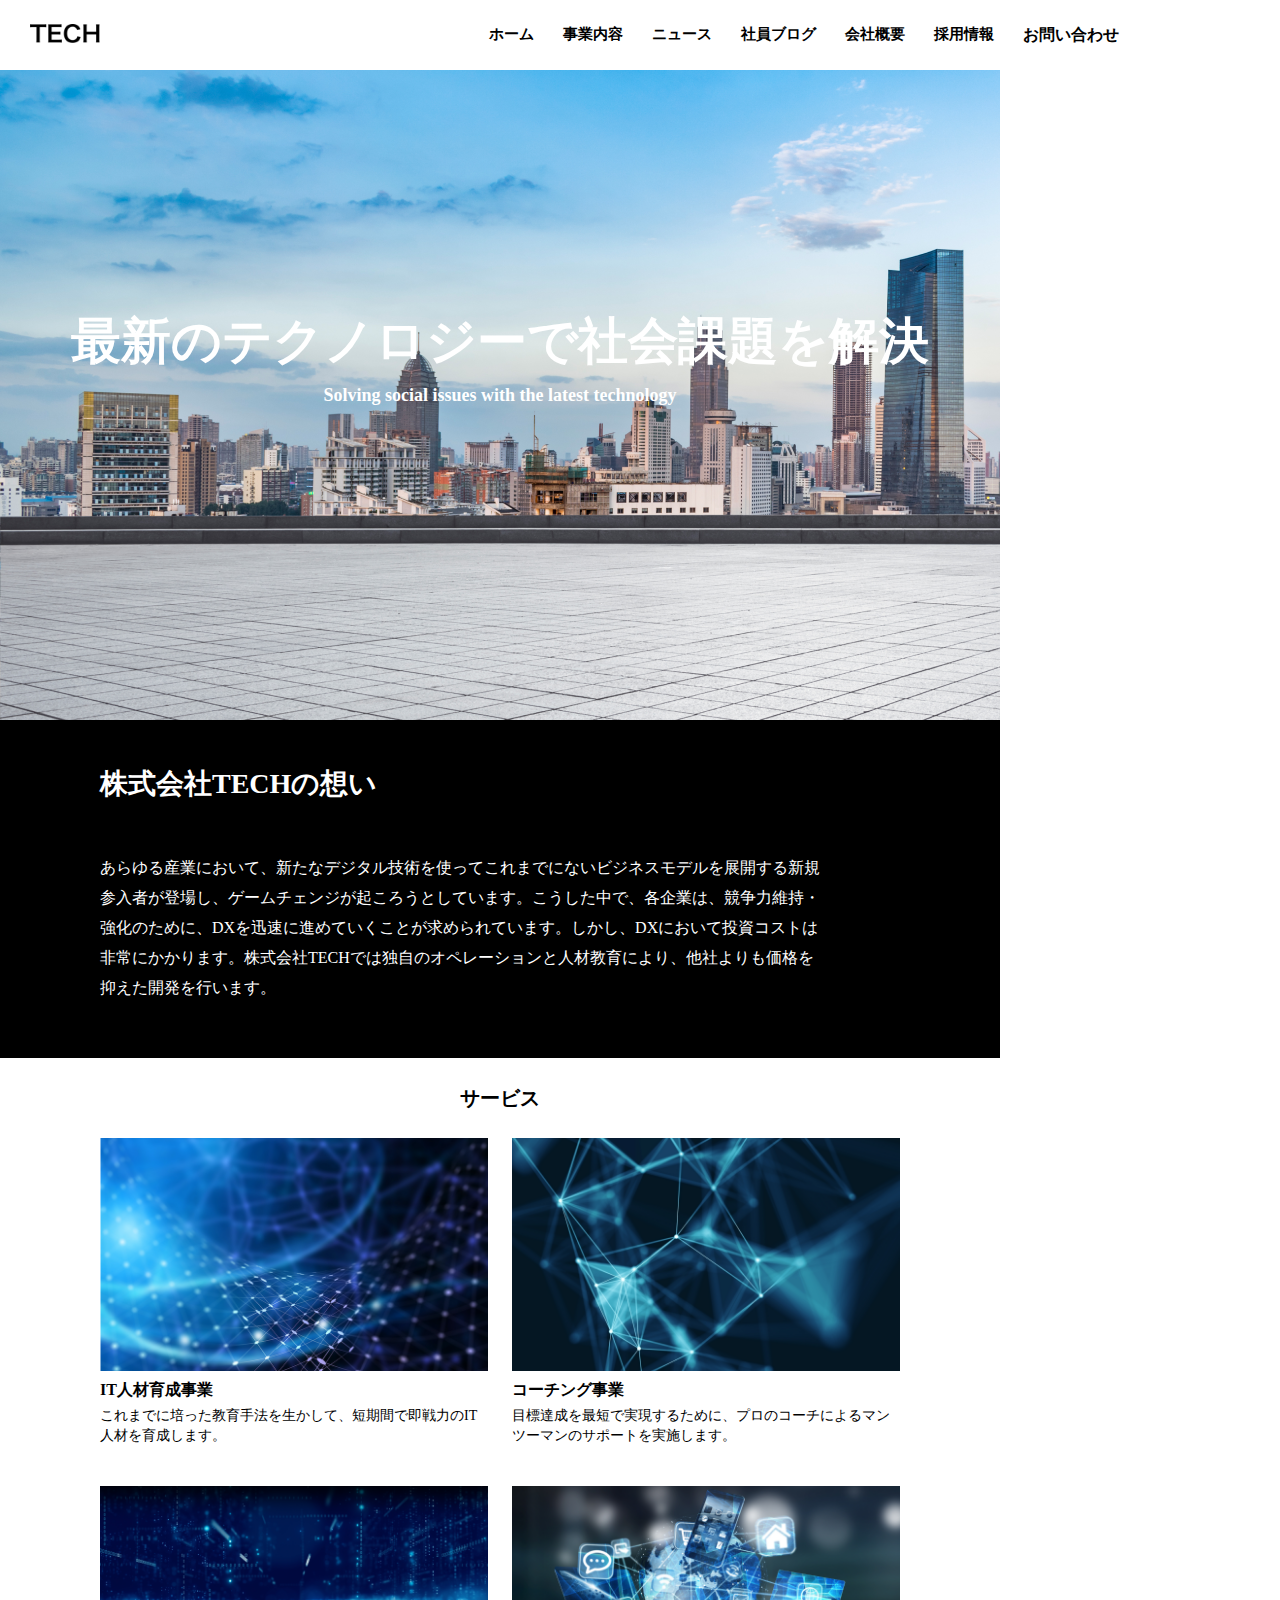
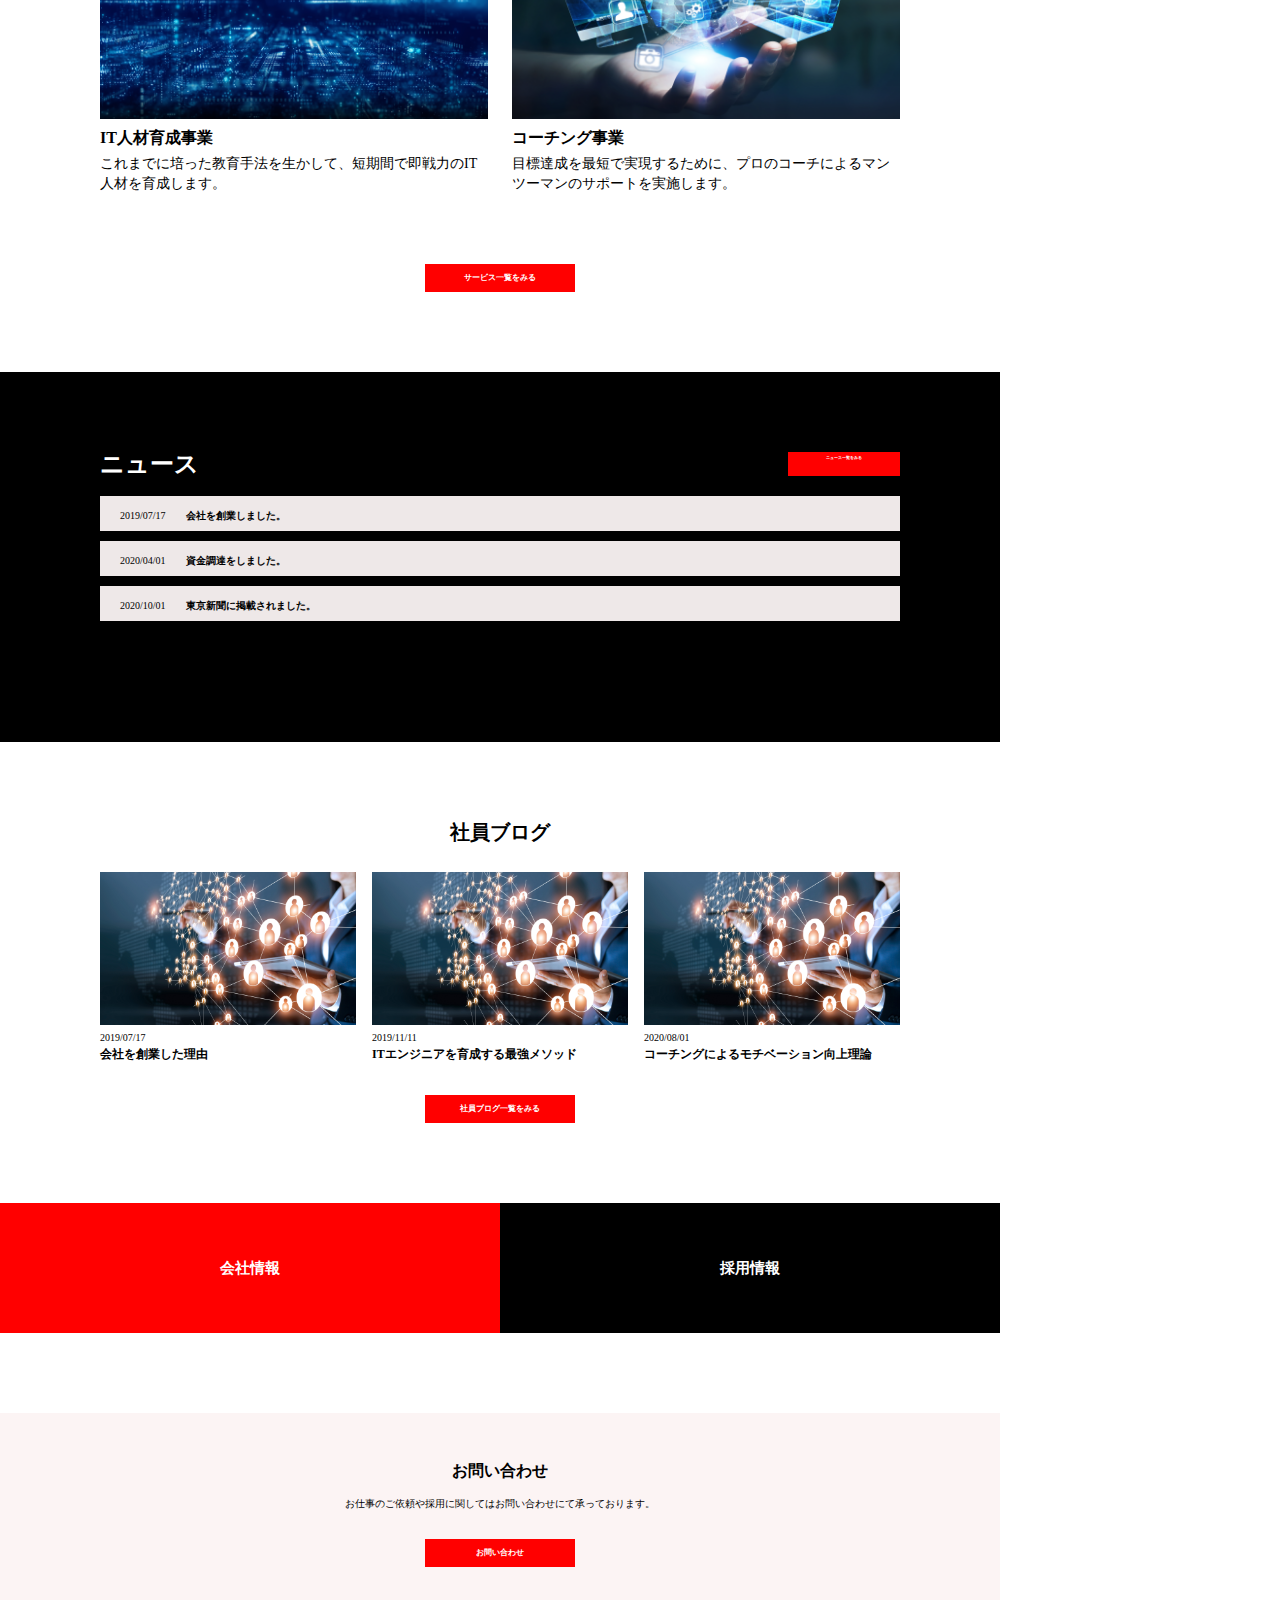
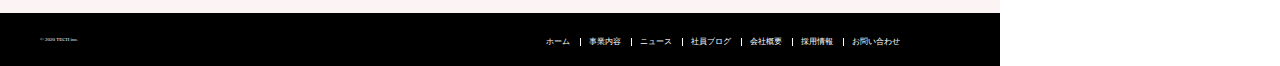
==== commit c88b1698: "sixth-commit" ====
--- a/index.html
+++ b/index.html
@@ -7,9 +7,10 @@
   <meta name="viewport" content="width=device-width, initial-scale=1.0">
   <link rel="stylesheet" href="css/reset.css">
   <link rel="stylesheet" href="css/style.css">
-  <title>LP制作演習問題</title>
-  <link rel="preconnect" href="https://fonts.gstatic.com">
-  <link href="https://fonts.googleapis.com/css2?family=Indie+Flower&display=swap" rel="stylesheet">
+  <title>株式会社TECH</title>
+  <mata name="description" content="株式会社TECHのコーポレートサイトです">
+    <link rel="preconnect" href="https://fonts.gstatic.com">
+    <link href="https://fonts.googleapis.com/css2?family=Indie+Flower&display=swap" rel="stylesheet">
 </head>
 
 <body>
--- a/css/style.css
+++ b/css/style.css
@@ -1,9 +1,26 @@
 
+/* --------------共有 部分----------------------- */
 body {
   max-width: 1000px;
 }
 
-
+.btn-sight {
+  color:white;
+  background-color:red;
+  text-align: center;
+  width: 120PX;
+  display:block;
+  padding: 10px 15px;
+   margin: 0 auto;
+  font-size: 8px;
+  font-weight: bold;
+  transition: 0.4s;
+}
+
+.btn-sight:hover {
+ opacity: 0.6;
+ transition: 0.4s;
+}
 
 /* --------------HEADER 部分----------------------- */
 .section0 {
@@ -18,23 +35,21 @@
   left: 0;
   top: 0;
   z-index: 2;
-  }
+}
 
 .company-logo__name {
-    width: 70px; 
-    padding-right: 180px;   
+  width: 70px; 
+  padding-right: 180px;   
 }
 
 .nav__list {
   display: flex;
-  font-weight: bold;
-  
+  font-weight: bold;  
 }
 
 .nav__list-item:not(:last-child) {
-   margin-right: 10px;
-   font-size: 15px;
-   
+  margin-right: 10px;
+  font-size: 15px;   
 }
 
 a {
@@ -61,16 +76,16 @@
 }
 
 .section1__ideal {
-font-weight: bold;
-font-size: 50px;
-text-align: center;
+ font-weight: bold;
+ font-size: 50px;
+ text-align: center;
 }
 
 .section1__slogan-sub {
   font-size: 18px;
   font-weight: bold;
   text-align: center;
- 
+  padding-top: 20PX;
 }
 
 
@@ -79,11 +94,10 @@
 .section2 {
  background-color:black; 
 }
+
 .section2__will {
-  margin: 0 10%
- 
-}
-
+  margin: 0 10% 
+}
 
 .section2__will-title {
   font-size: 28px;
@@ -99,8 +113,7 @@
   padding: 5px 0;
   color:white;
   line-height: 30px;
-  margin-bottom: 50px;
-  
+  margin-bottom: 50px; 
 }
 
 /*----------------SECTION3 Service-------------------------*/  
@@ -108,6 +121,7 @@
   margin-top:80px;
   margin: 0 10%;
 }
+
 .section3__title {
   margin: 30px 0;
   font-size: 20px;
@@ -118,28 +132,27 @@
 .wrapper-1 {
   width: 100%;
   display: flex;
-  justify-content: space-between;
-  
+  justify-content: space-between; 
 }
 
 .wrapper-2 {
 width: 100%;
   display: flex;
-  justify-content: space-between;
-  
+  justify-content: space-between; 
 }
 
 img {
-   width: 100%;
+  width: 100%;
 }
 
 .service-img1 .service-img2 .service-img3 .service-img4 {
-   color: black;
-   
-}
+  color: black;  
+}
+
 .service-img1 {
   margin-right: 3%;
 }
+
 .service-img3 {
   margin-right: 3%;
 }
@@ -147,6 +160,7 @@
   font-weight: bold;
   padding: 8px 0;
 }
+
 .service__text__box__comment {
   font-size: 14px;
   padding-bottom: 40px;
@@ -155,24 +169,6 @@
 
 .btn {
   margin-top:30px
-}
-
-.btn-sight {
-  color:white;
-  background-color:red;
-  text-align: center;
-  width: 120PX;
-  display:block;
-  padding: 10px 15px;
-   margin: 0 auto;
-  font-size: 8px;
-  font-weight: bold;
-  transition: 0.4s;
-}
-
-.btn-sight:hover {
- opacity: 0.6;
- transition: 0.4s;
 }
 
 /*----------------SECTION4 News-------------------------*/
@@ -186,10 +182,12 @@
 .wrapper__3 {
   margin:0 10%;
 }
+
 .news__title {
   color: white;
   font-size: 24px;
 }
+
 .news__header {
   display:flex;
   justify-content: space-between;
@@ -199,8 +197,8 @@
 
 .news__list {
   margin-bottom: 80px;
-  
-}
+}
+
 .news__list a {
   display: block;
   height: 20px;
@@ -208,7 +206,7 @@
   margin-bottom: 10px;
   padding-top: 15px;
   font-size: 10px;
-  }
+}
 
 .news__list__item {
  padding-left: 20px;
@@ -219,6 +217,7 @@
   padding-left: 20px;
   font-weight: bold;
 }
+
 .news__title__btn {
  color:white;
   background-color:red;
@@ -230,6 +229,7 @@
   font-weight: bold;
   transition: 0.4s;
 }
+
 .news__title__btn:hover {
   opacity: 0.6;
   transition: 0.4s;
@@ -263,12 +263,13 @@
 img {
   width: 100%;
 }
+
 .blog-img-card {
   position: relative;
   width:32%;
-  height: auto;
-  
-}
+  height: auto;  
+}
+
 .blog-date {
   margin-top: 5px;
   font-size: 10px;
@@ -291,15 +292,16 @@
  transition: 0.4s; 
 }
 
-
 /*----------------SECTION7 Employee-------------------------*/  
 .employee {
   width: 100%;
 } 
+
 .card4-5 {
   display: flex;
   justify-content: space-between;
 }
+
 .employee-item {
  position: relative;
  width: 100%;
@@ -317,6 +319,7 @@
   background-color: black;
   background-size: cover;
 }
+
 .employee-title {
   position: absolute;
   color: white;
@@ -369,9 +372,8 @@
   font-size: 5px;
   color: white;
   margin-left: 20px;
-  padding-left: 20px;
- }
-
+  padding-left: 20px; 
+}
 
 .footer-nav-list {
   width: 100%;
@@ -383,7 +385,7 @@
 
 li {
   margin-left: 10px;
-   padding-left: 8px;
+  padding-left: 8px;
 }
 
 li:not(:first-child) {
@@ -394,15 +396,10 @@
   text-decoration: none;
   color: white;
 }
+
 .drawer {
   display: none;
 }
-
-
-
-
-
-
 
 /* レスポンシブ (1000px以上)*/
 @media screen and (max-width: 768px) {
@@ -482,6 +479,7 @@
   transition: .7s;
   text-align: center;
   z-index: 2;
+  top: 10px;
 }
 .navkey ul{
   padding-top: 80px;
